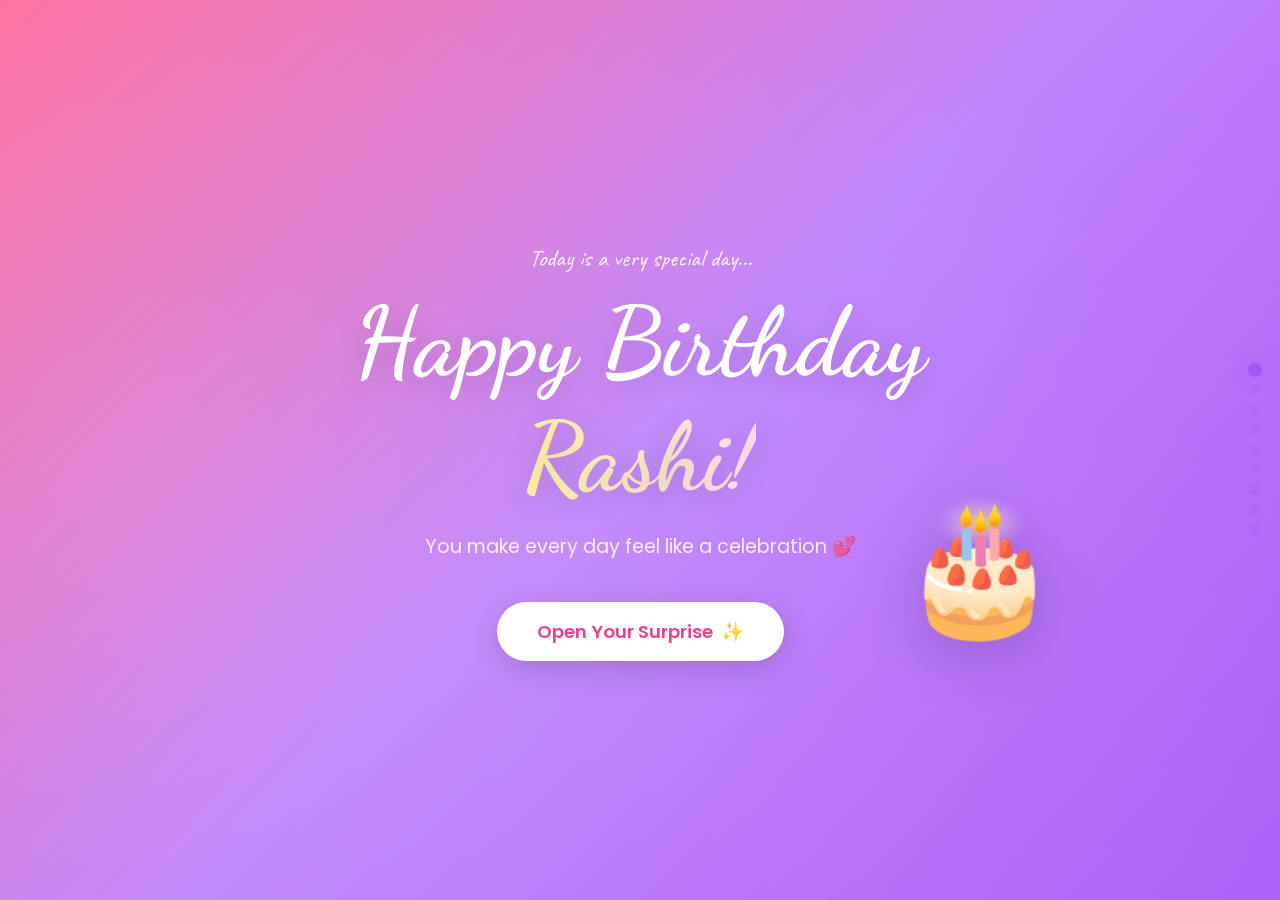
==== index.html @ bdb16c28 "Add files via upload added" ====
<!DOCTYPE html>
<html lang="en">
<head>
  <meta charset="UTF-8" />
  <meta name="viewport" content="width=device-width, initial-scale=1.0, viewport-fit=cover, user-scalable=no" />
  <title>Happy Birthday, Rashi! 🎂</title>
  <link rel="preconnect" href="https://fonts.googleapis.com" />
  <link rel="preconnect" href="https://fonts.gstatic.com" crossorigin />
  <link href="https://fonts.googleapis.com/css2?family=Dancing+Script:wght@400;700&family=Poppins:wght@300;400;600;700&family=Caveat:wght@400;700&display=swap" rel="stylesheet" />
  <link rel="stylesheet" href="style.css" />
</head>
<body>

  <!-- Floating Hearts Background -->
  <div class="hearts-bg" id="heartsBg"></div>

  <!-- Confetti Canvas -->
  <canvas id="confettiCanvas"></canvas>

  <!-- Page Indicator Dots -->
  <div class="page-dots" id="pageDots"></div>

  <!-- ====== PAGE 1: HERO ====== -->
  <section class="page active" id="page-hero" data-bg="gradient-main">
    <div class="page-inner">
      <div class="hero-content">
        <p class="hero-pre">Today is a very special day...</p>
        <h1 class="hero-title">
          Happy Birthday<br />
          <span class="hero-name">Rashi!</span>
        </h1>
        <p class="hero-sub">You make every day feel like a celebration 💕</p>
        <button class="cta-btn" id="startBtn">
          Open Your Surprise
          <span class="btn-sparkle">✨</span>
        </button>
      </div>
      <div class="hero-cake">🎂</div>
    </div>
  </section>

  <!-- ====== PAGE 2: LOVE COUNTER ====== -->
  <section class="page" id="page-counter" data-bg="counter">
    <div class="page-inner">
      <h2 class="section-title">How Much I Love You</h2>
      <div class="counter-grid">
        <div class="counter-card">
          <span class="counter-number" data-target="999999999">0</span>
          <span class="counter-label">Times I've Thought About You</span>
        </div>
        <div class="counter-card">
          <span class="counter-number" data-target="1000000">0</span>
          <span class="counter-label">Reasons Why I Love You</span>
        </div>
        <div class="counter-card">
          <span class="counter-number infinite-counter">∞</span>
          <span class="counter-label">How Long I'll Love You</span>
        </div>
      </div>
      <p class="counter-footnote">* These numbers are actually too small, but JavaScript can't count that high 🤷‍♂️</p>
      <button class="next-btn" data-next="page-quiz1">Next 💕</button>
    </div>
  </section>

  <!-- ====== PAGE 3: QUIZ 1 ====== -->
  <section class="page" id="page-quiz1" data-bg="quiz">
    <div class="page-inner">
      <h2 class="section-title">Quick Birthday Quiz 🤔</h2>
      <div class="quiz-card">
        <p class="quiz-question">Who is the most beautiful person in the world?</p>
        <div class="quiz-options">
          <button class="quiz-option" data-correct="true">You, obviously! 💖</button>
          <button class="quiz-option" data-correct="true">Still you! 😍</button>
          <button class="quiz-option" data-correct="true">Always has been you! 🌟</button>
          <button class="quiz-option wrong-option">Someone else</button>
        </div>
        <div class="quiz-result" id="quizResult"></div>
      </div>
    </div>
  </section>

  <!-- ====== PAGE 4: DO YOU LOVE ME ====== -->
  <section class="page" id="page-lovequiz" data-bg="lovequiz">
    <div class="page-inner lovequiz-fullscreen">
      <h2 class="lovequiz-title">Do you love me? 🥺</h2>
      <div class="love-quiz-container">
        <div class="love-quiz-buttons">
          <button class="love-btn love-yes" id="loveYesBtn">Yes 💖</button>
          <button class="love-btn love-no" id="loveNoBtn">No 💔</button>
        </div>
        <div class="love-quiz-message" id="loveMessage"></div>
      </div>
    </div>
  </section>

  <!-- ====== PAGE 5: BF QUALITY QUIZ ====== -->
  <section class="page" id="page-bfquiz" data-bg="quiz">
    <div class="page-inner">
      <h2 class="section-title">Last One, I Promise! 😏</h2>
      <div class="quiz-card">
        <p class="quiz-question">What's your boyfriend's best quality?</p>
        <div class="quiz-options">
          <button class="quiz-option bf-option" data-answer="taste">His incredible taste in girlfriends 😏</button>
          <button class="quiz-option bf-option" data-answer="humor">His amazing sense of humor 🤡</button>
          <button class="quiz-option bf-option" data-answer="love">How much he loves you 🥰</button>
          <button class="quiz-option bf-option" data-answer="all">All of the above 💯</button>
        </div>
        <div class="quiz-result" id="quizResult2"></div>
      </div>
    </div>
  </section>

  <!-- ====== PAGE 6: REASONS I LOVE YOU ====== -->
  <section class="page" id="page-reasons" data-bg="reasons">
    <div class="page-inner">
      <h2 class="section-title">Some Reasons I Love You, Rashi</h2>
      <p class="section-subtitle">(I ran out of storage listing all of them)</p>
      <div class="reasons-grid">
        <div class="reason-card">
          <span class="reason-emoji">😊</span>
          <p>Your smile literally makes my brain stop working</p>
        </div>
        <div class="reason-card">
          <span class="reason-emoji">😂</span>
          <p>You laugh at my terrible jokes (true love right there)</p>
        </div>
        <div class="reason-card">
          <span class="reason-emoji">🧠</span>
          <p>You're so smart it's honestly intimidating sometimes</p>
        </div>
        <div class="reason-card">
          <span class="reason-emoji">💖</span>
          <p>You're the most beautiful and cutest person I know</p>
        </div>
        <div class="reason-card">
          <span class="reason-emoji">⏰</span>
          <p>You're always punctual — you respect time and that's so attractive</p>
        </div>
        <div class="reason-card">
          <span class="reason-emoji">📱</span>
          <p>Your "good morning" texts are the best alarm clock ever</p>
        </div>
        <div class="reason-card">
          <span class="reason-emoji">🌙</span>
          <p>Late night chats/calls with you are better than any sleep</p>
        </div>
        <div class="reason-card">
          <span class="reason-emoji">🎤</span>
          <p>Your voice when you sing and recite shayari — pure magic</p>
        </div>
        <div class="reason-card">
          <span class="reason-emoji">💬</span>
          <p>You turn a simple chat into the highlight of my day</p>
        </div>
      </div>
      <button class="next-btn" data-next="page-letter">Next 💌</button>
    </div>
  </section>

  <!-- ====== PAGE 7: LOVE LETTER ====== -->
  <section class="page" id="page-letter" data-bg="letter">
    <div class="page-inner">
      <div class="letter-envelope" id="envelope">
        <div class="envelope-flap"></div>
        <div class="envelope-body">
          <p class="envelope-text">Click to open 💌</p>
        </div>
      </div>
      <div class="letter-content" id="letterContent">
        <div class="letter-paper">
          <p class="letter-date">June 19, 2026</p>
          <p class="letter-greeting">Dear Rashi,</p>
          <p>Happy Birthday to the most amazing future dentist in the world! 🎨 You turned my world from black and white into full HD, 4K, surround-sound color.</p>
          <p>Before you, my idea of a perfect night was scrolling through memes alone. Now it's scrolling through memes and sending you the best ones at 2 AM. Honestly? Wouldn't trade it for anything. 🥺</p>
          <p>Every notification from you feels like finding an extra fry at the bottom of the bag – unexpected, wonderful, and makes me ridiculously happy. 🍟</p>
          <p>I know BDS keeps you super busy, but you still make time for us and that means everything. You're going to be the most caring dentist ever — your patients are so lucky (but not as lucky as me).</p>
          <p>You deserve the world, and while I can't give you that through a screen (yet), I can promise you all my love, all my bad jokes, and the longest voice notes you've ever heard.</p>
          <p>Distance means nothing when someone means everything. And you, Rashi? You mean everything. Can't wait for the day I finally get to see you in person. 💕</p>
          <p class="letter-closing">Forever yours (no refunds),</p>
          <p class="letter-signature">Your Favorite Human ❤️</p>
        </div>
        <button class="next-btn letter-next-btn" data-next="page-wishes">Next 🌟</button>
      </div>
    </div>
  </section>

  <!-- ====== PAGE 8: WISHES ====== -->
  <section class="page" id="page-wishes" data-bg="wishes">
    <div class="page-inner">
      <h2 class="section-title">Birthday Wishes For You, Rashi</h2>
      <div class="wishes-carousel">
        <div class="wish-card active">
          <span class="wish-icon">🌟</span>
          <p>May your year be as bright and beautiful as your smile</p>
        </div>
        <div class="wish-card">
          <span class="wish-icon">🎉</span>
          <p>May every day bring you closer to your wildest dreams</p>
        </div>
        <div class="wish-card">
          <span class="wish-icon">🧁</span>
          <p>May you eat as much cake as you want with zero guilt</p>
        </div>
        <div class="wish-card">
          <span class="wish-icon">🦷</span>
          <p>May you ace every BDS exam and become the best dentist ever</p>
        </div>
        <div class="wish-card">
          <span class="wish-icon">💫</span>
          <p>May the wifi always be strong and our calls never drop</p>
        </div>
        <div class="wish-card">
          <span class="wish-icon">🌈</span>
          <p>May we build a lifetime of beautiful memories together</p>
        </div>
      </div>
      <div class="wish-dots" id="wishDots"></div>
      <button class="next-btn" data-next="page-cake">Make a Wish! 🎂</button>
    </div>
  </section>

  <!-- ====== PAGE 9: CAKE ====== -->
  <section class="page" id="page-cake" data-bg="gradient-main">
    <div class="page-inner">
      <h2 class="final-title">Time to Make a Wish! 🕯️</h2>
      <div class="cake-container" id="cakeContainer">
        <div class="cake-wrapper">
          <div class="knife" id="knife">🔪</div>
          <div class="cake-cut-line" id="cakeCutLine"></div>
          <div class="cake-slice" id="cakeSlice">
            <div class="slice-top"></div>
            <div class="slice-middle"></div>
            <div class="slice-bottom"></div>
          </div>
          <div class="cake">
            <div class="candles">
              <div class="candle"><div class="flame" id="flame1"></div></div>
              <div class="candle"><div class="flame" id="flame2"></div></div>
              <div class="candle"><div class="flame" id="flame3"></div></div>
            </div>
            <div class="cake-top"></div>
            <div class="cake-middle"></div>
            <div class="cake-bottom"></div>
          </div>
        </div>
        <p class="blow-text" id="blowText">Click the candles to blow them out! 🌬️</p>
        <div class="after-blow" id="afterBlow">
          <h3>Happy Birthday, Rashi! 🎉🥳💕</h3>
          <p>May all your wishes come true!</p>
          <p class="small-joke">(But your biggest wish already came true... you have me 😏)</p>
          <button class="cta-btn restart-btn" id="restartBtn">Celebrate Again! 🎊</button>
        </div>
      </div>
      <footer class="footer">
        <p>Made with 💖, bad jokes, and way too much coffee</p>
        <p class="footer-small">© Forever & Always</p>
      </footer>
    </div>
  </section>

  <script src="script.js"></script>
</body>
</html>
---- style.css ----
/* ====== RESET & BASE ====== */
*, *::before, *::after {
  margin: 0;
  padding: 0;
  box-sizing: border-box;
}

:root {
  --pink: #ff6b9d;
  --pink-light: #ff9ec6;
  --pink-dark: #e84393;
  --purple: #a855f7;
  --purple-dark: #7c3aed;
  --gold: #f9a825;
  --cream: #fff5f7;
  --white: #ffffff;
  --dark: #2d1b36;
  --text: #4a3050;
  --gradient-main: linear-gradient(135deg, #ff6b9d 0%, #c084fc 50%, #a855f7 100%);
  --gradient-warm: linear-gradient(135deg, #f093fb 0%, #f5576c 100%);
  --shadow-soft: 0 4px 20px rgba(168, 85, 247, 0.15);
  --shadow-glow: 0 0 40px rgba(255, 107, 157, 0.3);
}

html, body {
  height: 100%;
  overflow: hidden;
  font-size: 16px;
}

body {
  font-family: 'Poppins', sans-serif;
  background: var(--cream);
  color: var(--text);
  line-height: 1.6;
}

/* ====== CONFETTI CANVAS ====== */
#confettiCanvas {
  position: fixed;
  top: 0;
  left: 0;
  width: 100%;
  height: 100%;
  pointer-events: none;
  z-index: 9999;
}

/* ====== FLOATING HEARTS BG ====== */
.hearts-bg {
  position: fixed;
  top: 0;
  left: 0;
  width: 100%;
  height: 100%;
  pointer-events: none;
  z-index: 0;
  overflow: hidden;
}

.floating-heart {
  position: absolute;
  bottom: -50px;
  font-size: 1.5rem;
  opacity: 0.15;
  animation: floatUp linear infinite;
}

@keyframes floatUp {
  0% { transform: translateY(0) rotate(0deg) scale(1); opacity: 0.15; }
  50% { opacity: 0.25; }
  100% { transform: translateY(-110vh) rotate(360deg) scale(0.5); opacity: 0; }
}

/* ====== PAGE SYSTEM ====== */
.page {
  position: fixed;
  top: 0;
  left: 0;
  width: 100%;
  height: 100%;
  display: flex;
  align-items: center;
  justify-content: center;
  opacity: 0;
  visibility: hidden;
  transform: scale(0.95) translateY(30px);
  transition: opacity 0.6s ease, transform 0.6s ease, visibility 0.6s ease;
  z-index: 1;
  overflow-y: auto;
  overflow-x: hidden;
  -webkit-overflow-scrolling: touch;
}

.page.active {
  opacity: 1;
  visibility: visible;
  transform: scale(1) translateY(0);
  z-index: 5;
}

.page.exit-out {
  opacity: 0;
  visibility: hidden;
  transform: scale(1.05) translateY(-30px);
}

.page-inner {
  width: 100%;
  max-width: 1000px;
  padding: 2rem;
  text-align: center;
  position: relative;
  z-index: 2;
  margin: auto;
}

/* Page backgrounds */
.page[data-bg="gradient-main"] { background: var(--gradient-main); }
.page[data-bg="counter"] { background: linear-gradient(180deg, var(--cream) 0%, #f3e8ff 100%); }
.page[data-bg="quiz"] { background: linear-gradient(180deg, #f3e8ff 0%, #fce4ec 100%); }
.page[data-bg="reasons"] { background: linear-gradient(180deg, #fce4ec 0%, #e8f5e9 50%, #fff5f7 100%); }
.page[data-bg="letter"] { background: linear-gradient(180deg, #fff5f7 0%, #fce4ec 100%); }
.page[data-bg="wishes"] { background: linear-gradient(180deg, #fce4ec 0%, #ede7f6 100%); }

.page[data-bg="gradient-main"]::before {
  content: '';
  position: absolute;
  top: -50%;
  left: -50%;
  width: 200%;
  height: 200%;
  background: radial-gradient(circle at 30% 50%, rgba(255,255,255,0.1) 0%, transparent 50%),
              radial-gradient(circle at 70% 80%, rgba(255,255,255,0.08) 0%, transparent 40%);
  animation: heroShimmer 15s ease-in-out infinite alternate;
}

@keyframes heroShimmer {
  0% { transform: translate(0, 0) rotate(0deg); }
  100% { transform: translate(-5%, -5%) rotate(3deg); }
}

/* ====== PAGE INDICATOR DOTS ====== */
.page-dots {
  position: fixed;
  right: 20px;
  top: 50%;
  transform: translateY(-50%);
  display: flex;
  flex-direction: column;
  gap: 10px;
  z-index: 100;
}

.page-dot {
  width: 10px;
  height: 10px;
  border-radius: 50%;
  background: rgba(168, 85, 247, 0.25);
  border: none;
  cursor: pointer;
  transition: all 0.3s ease;
  padding: 0;
}

.page-dot.active {
  background: var(--purple);
  transform: scale(1.4);
  box-shadow: 0 0 10px rgba(168, 85, 247, 0.5);
}

/* ====== HERO ====== */
.hero-content {
  text-align: center;
  z-index: 2;
  padding: 2rem;
}

.page.active .hero-content > * {
  animation: fadeInUp 0.8s ease-out both;
}

.page.active .hero-pre { animation-delay: 0.2s; }
.page.active .hero-title { animation-delay: 0.4s; }
.page.active .hero-sub { animation-delay: 0.6s; }
.page.active .cta-btn { animation-delay: 0.8s; }

.hero-pre {
  font-family: 'Caveat', cursive;
  font-size: 1.5rem;
  color: rgba(255,255,255,0.9);
  margin-bottom: 0.5rem;
}

.hero-title {
  font-family: 'Dancing Script', cursive;
  font-size: clamp(3rem, 8vw, 6rem);
  color: var(--white);
  text-shadow: 0 4px 30px rgba(0,0,0,0.15);
  line-height: 1.2;
  margin-bottom: 1rem;
}

.hero-name {
  display: inline-block;
  background: linear-gradient(90deg, #fff5a0, #ffe0f0, #fff5a0);
  background-size: 200% auto;
  -webkit-background-clip: text;
  background-clip: text;
  -webkit-text-fill-color: transparent;
  animation: shimmer 3s linear infinite;
}

@keyframes shimmer {
  0% { background-position: 0% center; }
  100% { background-position: 200% center; }
}

.hero-sub {
  font-size: 1.2rem;
  color: rgba(255,255,255,0.85);
  margin-bottom: 2.5rem;
}

.hero-cake {
  position: absolute;
  font-size: 8rem;
  bottom: 10%;
  right: 8%;
  animation: cakeBounce 3s ease-in-out infinite;
  filter: drop-shadow(0 10px 30px rgba(0,0,0,0.2));
  z-index: 1;
}

@keyframes cakeBounce {
  0%, 100% { transform: translateY(0) rotate(-5deg); }
  50% { transform: translateY(-20px) rotate(5deg); }
}

/* ====== BUTTONS ====== */
.cta-btn {
  display: inline-flex;
  align-items: center;
  gap: 0.5rem;
  padding: 1rem 2.5rem;
  font-family: 'Poppins', sans-serif;
  font-size: 1.15rem;
  font-weight: 600;
  color: var(--pink-dark);
  background: var(--white);
  border: none;
  border-radius: 50px;
  cursor: pointer;
  box-shadow: 0 8px 30px rgba(0,0,0,0.15);
  transition: all 0.3s ease;
  position: relative;
  overflow: hidden;
}

.cta-btn::before {
  content: '';
  position: absolute;
  top: 0;
  left: -100%;
  width: 100%;
  height: 100%;
  background: linear-gradient(90deg, transparent, rgba(255,107,157,0.1), transparent);
  transition: left 0.5s;
}

.cta-btn:hover::before { left: 100%; }
.cta-btn:hover { transform: translateY(-3px) scale(1.05); box-shadow: 0 12px 40px rgba(0,0,0,0.2); }
.cta-btn:active { transform: translateY(0) scale(0.98); }

.btn-sparkle {
  display: inline-block;
  animation: sparkle 1.5s ease-in-out infinite;
}

@keyframes sparkle {
  0%, 100% { transform: scale(1) rotate(0deg); opacity: 1; }
  50% { transform: scale(1.3) rotate(15deg); opacity: 0.8; }
}

.next-btn {
  display: inline-flex;
  align-items: center;
  gap: 0.5rem;
  margin-top: 2.5rem;
  padding: 0.9rem 2.2rem;
  font-family: 'Poppins', sans-serif;
  font-size: 1.05rem;
  font-weight: 600;
  color: var(--white);
  background: var(--gradient-main);
  border: none;
  border-radius: 50px;
  cursor: pointer;
  box-shadow: 0 6px 25px rgba(168, 85, 247, 0.3);
  transition: all 0.3s ease;
  animation: pulse 2s ease-in-out infinite;
}

.next-btn:hover {
  transform: translateY(-3px) scale(1.05);
  box-shadow: 0 10px 35px rgba(168, 85, 247, 0.4);
}

@keyframes pulse {
  0%, 100% { box-shadow: 0 6px 25px rgba(168, 85, 247, 0.3); }
  50% { box-shadow: 0 6px 25px rgba(255, 107, 157, 0.5); }
}

/* ====== SECTION TITLES ====== */
.section-title {
  font-family: 'Dancing Script', cursive;
  font-size: clamp(2rem, 5vw, 3.5rem);
  text-align: center;
  background: var(--gradient-main);
  -webkit-background-clip: text;
  background-clip: text;
  -webkit-text-fill-color: transparent;
  margin-bottom: 1rem;
}

.section-subtitle {
  text-align: center;
  color: var(--pink);
  font-family: 'Caveat', cursive;
  font-size: 1.3rem;
  margin-bottom: 2rem;
}

/* ====== PAGE ENTER ANIMATIONS ====== */
.page.active .section-title,
.page.active .section-subtitle,
.page.active .counter-grid,
.page.active .counter-footnote,
.page.active .quiz-card,
.page.active .reasons-grid,
.page.active .letter-envelope,
.page.active .wishes-carousel,
.page.active .wish-dots,
.page.active .next-btn,
.page.active .final-title,
.page.active .cake-container {
  animation: fadeInUp 0.7s ease-out both;
}

.page.active .section-title { animation-delay: 0.1s; }
.page.active .section-subtitle { animation-delay: 0.2s; }
.page.active .counter-grid { animation-delay: 0.3s; }
.page.active .counter-footnote { animation-delay: 0.5s; }
.page.active .quiz-card { animation-delay: 0.3s; }
.page.active .reasons-grid { animation-delay: 0.3s; }
.page.active .letter-envelope { animation-delay: 0.3s; }
.page.active .wishes-carousel { animation-delay: 0.3s; }
.page.active .wish-dots { animation-delay: 0.5s; }
.page.active .next-btn { animation-delay: 0.6s; }
.page.active .final-title { animation-delay: 0.1s; }
.page.active .cake-container { animation-delay: 0.3s; }

/* ====== COUNTER SECTION ====== */
.counter-grid {
  display: grid;
  grid-template-columns: repeat(auto-fit, minmax(220px, 1fr));
  gap: 1.5rem;
  max-width: 800px;
  margin: 1.5rem auto;
}

.counter-card {
  background: var(--white);
  border-radius: 24px;
  padding: 2rem 1.5rem;
  text-align: center;
  box-shadow: var(--shadow-soft);
  transition: transform 0.3s ease, box-shadow 0.3s ease;
}

.counter-card:hover {
  transform: translateY(-8px);
  box-shadow: var(--shadow-glow);
}

.counter-number {
  display: block;
  font-size: 2.5rem;
  font-weight: 700;
  background: var(--gradient-warm);
  -webkit-background-clip: text;
  background-clip: text;
  -webkit-text-fill-color: transparent;
  margin-bottom: 0.5rem;
}

.infinite-counter {
  font-size: 3.5rem;
  animation: infinitePulse 2s ease-in-out infinite;
}

@keyframes infinitePulse {
  0%, 100% { transform: scale(1); }
  50% { transform: scale(1.15); }
}

.counter-label {
  font-size: 0.95rem;
  color: var(--text);
  font-weight: 300;
}

.counter-footnote {
  text-align: center;
  font-family: 'Caveat', cursive;
  font-size: 1.2rem;
  color: var(--pink);
  margin-top: 1rem;
  opacity: 0.8;
}

/* ====== QUIZ ====== */
.quiz-card {
  max-width: 550px;
  margin: 1.5rem auto;
  background: var(--white);
  border-radius: 24px;
  padding: 2.5rem;
  box-shadow: var(--shadow-soft);
}

.quiz-question {
  font-size: 1.3rem;
  font-weight: 600;
  color: var(--dark);
  margin-bottom: 1.5rem;
  text-align: center;
}

.quiz-options {
  display: flex;
  flex-direction: column;
  gap: 0.8rem;
}

.quiz-option {
  padding: 1rem 1.5rem;
  font-family: 'Poppins', sans-serif;
  font-size: 1rem;
  color: var(--text);
  background: #fdf2f8;
  border: 2px solid transparent;
  border-radius: 16px;
  cursor: pointer;
  transition: all 0.3s ease;
  text-align: left;
}

.quiz-option:hover {
  border-color: var(--pink-light);
  background: #fce7f3;
  transform: translateX(8px);
}

.quiz-option.selected-correct {
  background: linear-gradient(135deg, #d4fc79 0%, #96e6a1 100%);
  border-color: #66bb6a;
  color: #2e7d32;
  font-weight: 600;
}

.quiz-option.selected-wrong {
  background: #fce4ec;
  border-color: var(--pink);
  animation: shake 0.5s ease;
}

@keyframes shake {
  0%, 100% { transform: translateX(0); }
  25% { transform: translateX(-10px); }
  75% { transform: translateX(10px); }
}

.quiz-result {
  text-align: center;
  margin-top: 1.5rem;
  font-family: 'Caveat', cursive;
  font-size: 1.4rem;
  color: var(--pink-dark);
  min-height: 2rem;
}

/* ====== DO YOU LOVE ME — FULL SCREEN ====== */
.page[data-bg="lovequiz"] {
  background: linear-gradient(135deg, #fce4ec 0%, #f3e5f5 40%, #e8eaf6 100%);
}

.lovequiz-fullscreen {
  display: flex;
  flex-direction: column;
  align-items: center;
  justify-content: center;
  height: 100%;
  max-width: 100% !important;
  padding: 2rem !important;
}

.lovequiz-title {
  font-family: 'Dancing Script', cursive;
  font-size: clamp(2.8rem, 7vw, 5rem);
  background: var(--gradient-main);
  -webkit-background-clip: text;
  background-clip: text;
  -webkit-text-fill-color: transparent;
  margin-bottom: 3rem;
  text-align: center;
  line-height: 1.3;
}

.page.active .lovequiz-title {
  animation: fadeInUp 0.7s ease-out 0.1s both;
}

.love-quiz-container {
  display: flex;
  flex-direction: column;
  align-items: center;
  width: 100%;
  min-height: 250px;
  position: static;
}

.page.active .love-quiz-container {
  animation: fadeInUp 0.7s ease-out 0.3s both;
}

.love-quiz-buttons {
  display: flex;
  gap: 6rem;
  position: relative;
  width: 100%;
  justify-content: center;
  min-height: 80px;
}

.love-btn {
  padding: 1.2rem 4rem;
  font-family: 'Poppins', sans-serif;
  font-size: 1.5rem;
  font-weight: 700;
  border: none;
  border-radius: 50px;
  cursor: pointer;
  transition: all 0.3s ease;
  box-shadow: 0 6px 25px rgba(0,0,0,0.12);
  position: relative;
  z-index: 2;
}

.love-yes {
  background: linear-gradient(135deg, #a8e063 0%, #56ab2f 100%);
  color: var(--white);
  text-shadow: 0 1px 3px rgba(0,0,0,0.15);
}

.love-yes:hover {
  transform: scale(1.12);
  box-shadow: 0 8px 35px rgba(86, 171, 47, 0.45);
}

.love-yes.growing { animation: yesGrow 0.5s ease forwards; }

@keyframes yesGrow {
  0% { transform: scale(1); }
  50% { transform: scale(1.25); }
  100% { transform: scale(1.05); }
}

.love-no {
  background: linear-gradient(135deg, #ff6b6b 0%, #ee5a24 100%);
  color: var(--white);
  text-shadow: 0 1px 3px rgba(0,0,0,0.15);
  transition: all 0.3s cubic-bezier(0.25, 0.46, 0.45, 0.94);
}

.love-no:hover { transform: scale(1.08); }

.love-no.runaway {
  position: fixed;
  z-index: 100;
  transition: all 0.25s cubic-bezier(0.34, 1.56, 0.64, 1);
}

.love-no.shrinking { animation: noShrink 0.4s ease forwards; }

@keyframes noShrink {
  0% { transform: scale(1); }
  50% { transform: scale(0.75); }
  100% { transform: scale(0.85); }
}

.love-quiz-message {
  margin-top: 2.5rem;
  font-family: 'Caveat', cursive;
  font-size: 1.8rem;
  color: var(--pink-dark);
  text-align: center;
  min-height: 3rem;
  transition: all 0.3s ease;
  max-width: 450px;
}

.love-quiz-message.success {
  font-size: 2.5rem;
  color: #2e7d32;
  animation: fadeInUp 0.6s ease-out;
}

/* ====== REASONS ====== */
.reasons-grid {
  display: grid;
  grid-template-columns: repeat(auto-fit, minmax(250px, 1fr));
  gap: 1.2rem;
  max-width: 900px;
  margin: 1.5rem auto;
}

.reason-card {
  background: var(--white);
  border-radius: 20px;
  padding: 1.5rem;
  text-align: center;
  box-shadow: var(--shadow-soft);
  transition: all 0.4s ease;
  cursor: default;
  opacity: 0;
  transform: translateY(20px);
}

.page.active .reason-card {
  animation: cardPopIn 0.5s ease-out both;
}

.page.active .reason-card:nth-child(1) { animation-delay: 0.3s; }
.page.active .reason-card:nth-child(2) { animation-delay: 0.4s; }
.page.active .reason-card:nth-child(3) { animation-delay: 0.5s; }
.page.active .reason-card:nth-child(4) { animation-delay: 0.6s; }
.page.active .reason-card:nth-child(5) { animation-delay: 0.7s; }
.page.active .reason-card:nth-child(6) { animation-delay: 0.8s; }
.page.active .reason-card:nth-child(7) { animation-delay: 0.9s; }
.page.active .reason-card:nth-child(8) { animation-delay: 1.0s; }
.page.active .reason-card:nth-child(9) { animation-delay: 1.1s; }

@keyframes cardPopIn {
  0% { opacity: 0; transform: translateY(20px) scale(0.9); }
  100% { opacity: 1; transform: translateY(0) scale(1); }
}

.reason-card:hover {
  transform: translateY(-5px) scale(1.03);
  box-shadow: var(--shadow-glow);
}

.reason-emoji {
  font-size: 2.5rem;
  display: block;
  margin-bottom: 0.5rem;
  transition: transform 0.3s ease;
}

.reason-card:hover .reason-emoji {
  transform: scale(1.3) rotate(10deg);
}

.reason-card p {
  font-size: 0.9rem;
  line-height: 1.4;
  color: var(--text);
}

/* ====== LETTER ====== */
.letter-envelope {
  position: relative;
  width: 300px;
  height: 200px;
  cursor: pointer;
  transition: all 0.6s ease;
  margin: 0 auto;
}

.letter-envelope:hover { transform: scale(1.05); }

.letter-envelope.opened {
  opacity: 0;
  transform: scale(0.5) translateY(-50px);
  pointer-events: none;
  display: none;
}

.envelope-body {
  width: 100%;
  height: 100%;
  background: linear-gradient(135deg, #f8bbd0 0%, #f48fb1 100%);
  border-radius: 8px;
  display: flex;
  align-items: center;
  justify-content: center;
  box-shadow: 0 8px 32px rgba(244, 143, 177, 0.4);
  position: relative;
  overflow: hidden;
}

.envelope-body::after {
  content: '';
  position: absolute;
  top: 0;
  left: 0;
  right: 0;
  height: 50%;
  background: linear-gradient(135deg, transparent 48%, #f48fb1 48%, #f48fb1 52%, transparent 52%);
}

.envelope-flap {
  position: absolute;
  top: 0;
  left: 0;
  width: 100%;
  height: 50%;
  background: linear-gradient(180deg, #ec407a 0%, #f48fb1 100%);
  clip-path: polygon(0 0, 50% 100%, 100% 0);
  z-index: 2;
  transition: transform 0.6s ease;
  transform-origin: top center;
}

.letter-envelope:hover .envelope-flap { transform: rotateX(30deg); }

.envelope-text {
  font-family: 'Caveat', cursive;
  font-size: 1.5rem;
  color: var(--white);
  z-index: 1;
  text-shadow: 0 2px 8px rgba(0,0,0,0.15);
}

.letter-content {
  display: none;
  max-width: 600px;
  width: 100%;
  margin: 0 auto;
  padding: 0 1rem;
  animation: letterReveal 0.8s ease-out;
}

.letter-content.visible { display: block; }

@keyframes letterReveal {
  0% { opacity: 0; transform: translateY(40px) scale(0.9); }
  100% { opacity: 1; transform: translateY(0) scale(1); }
}

.letter-paper {
  background: linear-gradient(180deg, #fffde7 0%, #fff8e1 100%);
  border-radius: 12px;
  padding: 2.5rem 2rem;
  box-shadow: 0 8px 40px rgba(0,0,0,0.1), inset 0 0 60px rgba(255,253,231,0.5);
  position: relative;
  font-family: 'Caveat', cursive;
  font-size: 1.15rem;
  line-height: 1.7;
  color: #5d4037;
  text-align: left;
  background-image: repeating-linear-gradient(transparent, transparent 31px, #e8d5b5 31px, #e8d5b5 32px);
}

.letter-paper::before {
  content: '';
  position: absolute;
  left: 50px;
  top: 0;
  bottom: 0;
  width: 2px;
  background: #ef9a9a;
  opacity: 0.5;
}

.letter-date { text-align: right; color: #8d6e63; margin-bottom: 1rem; }
.letter-greeting { font-size: 1.4rem; color: var(--pink-dark); margin-bottom: 0.8rem; }
.letter-paper p { margin-bottom: 0.8rem; }
.letter-closing { margin-top: 1.5rem; color: #8d6e63; }
.letter-signature {
  font-family: 'Dancing Script', cursive;
  font-size: 1.6rem;
  color: var(--pink-dark);
  margin-top: 0.3rem;
}

.letter-next-btn { margin-top: 1.5rem; }

/* ====== WISHES ====== */
.wishes-carousel {
  position: relative;
  max-width: 500px;
  height: 250px;
  margin: 2rem auto;
}

.wish-card {
  position: absolute;
  top: 0;
  left: 50%;
  transform: translateX(-50%) scale(0.9);
  width: 90%;
  max-width: 420px;
  background: var(--white);
  border-radius: 24px;
  padding: 2.5rem 2rem;
  box-shadow: var(--shadow-soft);
  opacity: 0;
  transition: all 0.6s ease;
  pointer-events: none;
}

.wish-card.active {
  opacity: 1;
  transform: translateX(-50%) scale(1);
  pointer-events: auto;
}

.wish-icon {
  font-size: 3rem;
  display: block;
  margin-bottom: 1rem;
}

.wish-card p {
  font-size: 1.1rem;
  line-height: 1.5;
  color: var(--text);
}

.wish-dots {
  display: flex;
  justify-content: center;
  gap: 0.5rem;
}

.wish-dot {
  width: 12px;
  height: 12px;
  border-radius: 50%;
  background: #e0bfe6;
  border: none;
  cursor: pointer;
  transition: all 0.3s ease;
}

.wish-dot.active {
  background: var(--purple);
  transform: scale(1.3);
}

/* ====== CAKE / FINAL ====== */
.final-title {
  font-family: 'Dancing Script', cursive;
  font-size: clamp(2rem, 5vw, 3.5rem);
  color: var(--white);
  margin-bottom: 2rem;
  text-shadow: 0 2px 20px rgba(0,0,0,0.15);
}

.cake-container { position: relative; }

.cake-wrapper {
  position: relative;
  display: inline-block;
}

.cake {
  display: flex;
  flex-direction: column;
  align-items: center;
  cursor: pointer;
  position: relative;
  z-index: 2;
}

/* ====== KNIFE ====== */
.knife {
  position: absolute;
  top: -80px;
  right: -10px;
  font-size: 3.5rem;
  z-index: 10;
  opacity: 0;
  transform: rotate(-45deg) translateY(-40px);
  pointer-events: none;
  filter: drop-shadow(0 4px 12px rgba(0,0,0,0.3));
}

.knife.enter {
  animation: knifeEnter 1s ease-in-out forwards;
}

.knife.cut {
  animation: knifeCut 0.8s ease-in-out forwards;
}

.knife.leave {
  animation: knifeLeave 0.6s ease-out forwards;
}

@keyframes knifeEnter {
  0% { opacity: 0; transform: rotate(-60deg) translateY(-80px); }
  40% { opacity: 1; }
  100% { opacity: 1; transform: rotate(-10deg) translateX(10px) translateY(-10px); }
}

@keyframes knifeCut {
  0% { transform: rotate(-10deg) translateX(10px) translateY(-10px); }
  40% { transform: rotate(0deg) translateX(0) translateY(90px); }
  100% { transform: rotate(0deg) translateX(0) translateY(160px); }
}

@keyframes knifeLeave {
  0% { opacity: 1; transform: rotate(0deg) translateY(160px); }
  100% { opacity: 0; transform: rotate(30deg) translateY(160px) translateX(60px); }
}

/* ====== CAKE GAP (visible cut in the cake) ====== */
.cake.cut-done .cake-top,
.cake.cut-done .cake-middle,
.cake.cut-done .cake-bottom {
  position: relative;
  overflow: hidden;
}

.cake.cut-done .cake-top::after,
.cake.cut-done .cake-middle::after,
.cake.cut-done .cake-bottom::after {
  content: '';
  position: absolute;
  top: 0;
  right: 0;
  width: 45px;
  height: 100%;
  background: linear-gradient(135deg, rgba(0,0,0,0.15) 0%, rgba(0,0,0,0.08) 100%);
  border-left: 2px solid rgba(255,255,255,0.25);
  animation: gapReveal 0.3s ease-out forwards;
}

@keyframes gapReveal {
  0% { opacity: 0; width: 0; }
  100% { opacity: 1; width: 45px; }
}

/* ====== CAKE SLICE ====== */
.cake-slice {
  position: absolute;
  top: 50px;
  right: -5px;
  z-index: 6;
  opacity: 0;
  pointer-events: none;
  display: flex;
  flex-direction: column;
  align-items: flex-start;
}

.cake-slice.slide-out {
  animation: sliceSlide 1s cubic-bezier(0.25, 0.46, 0.45, 0.94) forwards;
}

@keyframes sliceSlide {
  0% { opacity: 1; transform: translateX(0) translateY(0) rotate(0deg); }
  40% { opacity: 1; transform: translateX(30px) translateY(-5px) rotate(8deg); }
  100% { opacity: 1; transform: translateX(70px) translateY(15px) rotate(18deg); }
}

.slice-top {
  width: 40px;
  height: 20px;
  background: linear-gradient(180deg, #f8bbd0, #f48fb1);
  border-radius: 3px 3px 0 0;
  clip-path: polygon(0 0, 100% 0, 100% 100%, 40% 100%);
}

.slice-middle {
  width: 40px;
  height: 25px;
  background: linear-gradient(180deg, #ce93d8, #ba68c8);
  clip-path: polygon(40% 0, 100% 0, 100% 100%, 30% 100%);
}

.slice-bottom {
  width: 40px;
  height: 30px;
  background: linear-gradient(180deg, #f48fb1, #ec407a);
  border-radius: 0 0 4px 0;
  clip-path: polygon(30% 0, 100% 0, 100% 100%, 20% 100%);
  box-shadow: 3px 4px 10px rgba(0,0,0,0.15);
}

/* ====== CUT LINE ====== */
.cake-cut-line {
  position: absolute;
  top: 50px;
  right: 42px;
  width: 2px;
  height: 0;
  background: rgba(255,255,255,0.7);
  z-index: 8;
  border-radius: 2px;
  box-shadow: 0 0 6px rgba(255,255,255,0.3);
  pointer-events: none;
}

.cake-cut-line.cutting {
  animation: cutLineGrow 0.6s ease-in-out forwards;
}

@keyframes cutLineGrow {
  0% { height: 0; opacity: 1; }
  70% { height: 190px; opacity: 0.7; }
  100% { height: 210px; opacity: 0; }
}

.candles { display: flex; gap: 30px; margin-bottom: -5px; z-index: 2; }

.candle {
  width: 10px;
  height: 50px;
  background: linear-gradient(180deg, #fff9c4, #ffee58);
  border-radius: 3px 3px 0 0;
  position: relative;
}

.flame {
  position: absolute;
  top: -20px;
  left: 50%;
  transform: translateX(-50%);
  width: 14px;
  height: 20px;
  background: radial-gradient(ellipse at center, #fff8e1 0%, #ffab00 40%, #ff6f00 100%);
  border-radius: 50% 50% 50% 50% / 60% 60% 40% 40%;
  animation: flicker 0.3s ease-in-out infinite alternate;
  box-shadow: 0 0 15px 5px rgba(255,171,0,0.5), 0 0 30px 10px rgba(255,111,0,0.2);
  transition: all 0.5s ease;
}

.flame.blown { opacity: 0; transform: translateX(-50%) scale(0); }

@keyframes flicker {
  0% { transform: translateX(-50%) scale(1) rotate(-2deg); }
  100% { transform: translateX(-50%) scale(1.1) rotate(2deg); }
}

.cake-top {
  width: 180px;
  height: 60px;
  background: linear-gradient(180deg, #f8bbd0 0%, #f48fb1 100%);
  border-radius: 8px 8px 0 0;
  position: relative;
  overflow: hidden;
}

.cake-top::before {
  content: '🍓 🍰 🍓';
  position: absolute;
  top: 50%;
  left: 50%;
  transform: translate(-50%, -50%);
  font-size: 1.2rem;
  letter-spacing: 8px;
}

.cake-middle {
  width: 210px;
  height: 70px;
  background: linear-gradient(180deg, #ce93d8 0%, #ba68c8 100%);
  position: relative;
  overflow: hidden;
}

.cake-middle::after {
  content: '';
  position: absolute;
  top: 0;
  left: 0;
  right: 0;
  height: 15px;
  background: repeating-linear-gradient(90deg, transparent, transparent 20px, rgba(255,255,255,0.2) 20px, rgba(255,255,255,0.2) 22px);
}

.cake-bottom {
  width: 240px;
  height: 80px;
  background: linear-gradient(180deg, #f48fb1 0%, #ec407a 100%);
  border-radius: 0 0 12px 12px;
  position: relative;
  box-shadow: 0 8px 30px rgba(0,0,0,0.2);
}

.blow-text {
  color: var(--white);
  font-family: 'Caveat', cursive;
  font-size: 1.5rem;
  margin-top: 2rem;
  animation: pulse 2s ease-in-out infinite;
  text-shadow: 0 2px 10px rgba(0,0,0,0.2);
}

.after-blow {
  display: none;
  margin-top: 2rem;
  animation: fadeInUp 0.8s ease-out;
}

.after-blow.visible { display: block; }

.after-blow h3 {
  font-family: 'Dancing Script', cursive;
  font-size: 2.5rem;
  color: var(--white);
  margin-bottom: 1rem;
  text-shadow: 0 2px 15px rgba(0,0,0,0.2);
}

.after-blow p {
  color: rgba(255,255,255,0.9);
  font-size: 1.2rem;
  margin-bottom: 0.5rem;
}

.small-joke {
  font-family: 'Caveat', cursive;
  font-size: 1.1rem !important;
  opacity: 0.85;
}

.restart-btn { margin-top: 2rem; animation: none !important; }

/* ====== FOOTER ====== */
.footer {
  color: rgba(255,255,255,0.5);
  text-align: center;
  padding: 2rem 0 1rem;
  font-size: 0.85rem;
  margin-top: 2rem;
}

.footer-small { font-size: 0.75rem; margin-top: 0.3rem; opacity: 0.5; }

/* ====== ANIMATIONS ====== */
@keyframes fadeInUp {
  0% { opacity: 0; transform: translateY(30px); }
  100% { opacity: 1; transform: translateY(0); }
}

/* ====== RESPONSIVE ====== */
@media (max-width: 768px) {
  .page-inner { padding: 1.5rem 1rem; }

  /* Hero */
  .hero-content { padding: 1rem; }
  .hero-pre { font-size: 1.2rem; }
  .hero-sub { font-size: 1rem; margin-bottom: 1.5rem; }
  .hero-cake { font-size: 4rem; bottom: 5%; right: 5%; }
  .cta-btn { padding: 0.8rem 1.8rem; font-size: 1rem; }

  /* Counter */
  .counter-grid { grid-template-columns: 1fr; max-width: 280px; gap: 1rem; }
  .counter-card { padding: 1.2rem 1rem; }
  .counter-number { font-size: 1.8rem; }
  .infinite-counter { font-size: 2.5rem; }
  .counter-label { font-size: 0.85rem; }
  .counter-footnote { font-size: 1rem; }

  /* Quiz */
  .quiz-card { margin: 1rem 0; padding: 1.5rem 1.2rem; }
  .quiz-question { font-size: 1.1rem; margin-bottom: 1rem; }
  .quiz-option { padding: 0.8rem 1rem; font-size: 0.9rem; }
  .quiz-result { font-size: 1.2rem; }

  /* Love Quiz */
  .lovequiz-title { font-size: clamp(2rem, 6vw, 3rem); margin-bottom: 2rem; }
  .love-quiz-buttons { gap: 2.5rem; }
  .love-btn { padding: 1rem 2.5rem; font-size: 1.15rem; }
  .love-quiz-message { font-size: 1.3rem; margin-top: 1.5rem; }
  .love-quiz-message.success { font-size: 1.8rem; }

  /* Reasons */
  .reasons-grid { grid-template-columns: repeat(3, 1fr); gap: 0.7rem; }
  .reason-card { padding: 0.8rem 0.5rem; }
  .reason-emoji { font-size: 1.6rem; margin-bottom: 0.3rem; }
  .reason-card p { font-size: 0.7rem; line-height: 1.3; }
  .section-subtitle { font-size: 1rem; margin-bottom: 1rem; }

  /* Letter */
  .letter-envelope { width: 220px; height: 150px; }
  .letter-paper { padding: 1.5rem 1.2rem; font-size: 0.95rem; line-height: 1.6; }
  .letter-paper::before { left: 25px; }
  .letter-greeting { font-size: 1.2rem; }
  .letter-signature { font-size: 1.3rem; }
  .letter-next-btn { margin-top: 1rem; }

  /* Wishes */
  .wishes-carousel { height: 220px; }
  .wish-card { padding: 2rem 1.5rem; }
  .wish-icon { font-size: 2.5rem; margin-bottom: 0.8rem; }
  .wish-card p { font-size: 1rem; }

  /* Cake */
  .final-title { margin-bottom: 1.5rem; }
  .cake-top { width: 130px; height: 42px; }
  .cake-middle { width: 160px; height: 52px; }
  .cake-bottom { width: 190px; height: 62px; }
  .candles { gap: 18px; }
  .candle { height: 35px; width: 8px; }
  .blow-text, .cut-text { font-size: 1.2rem; margin-top: 1.5rem; }
  .after-blow h3 { font-size: 1.8rem; }
  .after-blow p { font-size: 1rem; }
  .restart-btn { padding: 0.7rem 1.5rem; font-size: 0.95rem; }
  .knife { font-size: 2.5rem; top: -55px; right: -5px; }
  .cake-cut-line { right: 32px; top: 38px; }
  .cake-slice { right: 0; top: 38px; }
  .slice-top, .slice-middle, .slice-bottom { width: 32px; }
  .slice-top { height: 16px; }
  .slice-middle { height: 20px; }
  .slice-bottom { height: 24px; }
  .cake.cut-done .cake-top::after,
  .cake.cut-done .cake-middle::after,
  .cake.cut-done .cake-bottom::after { width: 35px; }
  @keyframes gapReveal { 100% { width: 35px; } }

  /* Nav & Buttons */
  .next-btn { padding: 0.7rem 1.5rem; font-size: 0.95rem; margin-top: 1.5rem; }
  .page-dots { right: 8px; gap: 7px; }
  .page-dot { width: 8px; height: 8px; }
}

@media (max-width: 480px) {
  .page-inner { padding: 1.2rem 0.8rem; }

  /* Hero */
  .hero-content { padding: 0.5rem; }
  .hero-pre { font-size: 1rem; }
  .hero-sub { font-size: 0.9rem; margin-bottom: 1.2rem; }
  .hero-cake { font-size: 3rem; bottom: 3%; right: 3%; }
  .cta-btn { padding: 0.7rem 1.5rem; font-size: 0.9rem; }

  /* Counter */
  .counter-grid { max-width: 250px; gap: 0.8rem; }
  .counter-card { padding: 1rem 0.8rem; }
  .counter-number { font-size: 1.5rem; }
  .infinite-counter { font-size: 2rem; }
  .counter-label { font-size: 0.75rem; }
  .counter-footnote { font-size: 0.85rem; }

  /* Quiz */
  .quiz-card { padding: 1.2rem 1rem; }
  .quiz-question { font-size: 1rem; }
  .quiz-option { padding: 0.7rem 0.8rem; font-size: 0.85rem; }

  /* Love Quiz */
  .lovequiz-title { font-size: 1.8rem; margin-bottom: 1.5rem; }
  .love-quiz-buttons { gap: 1.5rem; }
  .love-btn { padding: 0.8rem 1.8rem; font-size: 1rem; }
  .love-quiz-message { font-size: 1.1rem; max-width: 90%; }
  .love-quiz-message.success { font-size: 1.5rem; }

  /* Reasons */
  .section-title { font-size: 1.6rem; margin-bottom: 0.5rem; }
  .section-subtitle { font-size: 0.9rem; margin-bottom: 0.8rem; }
  .reasons-grid { grid-template-columns: repeat(3, 1fr); gap: 0.5rem; }
  .reason-card { padding: 0.6rem 0.4rem; border-radius: 12px; }
  .reason-emoji { font-size: 1.3rem; margin-bottom: 0.2rem; }
  .reason-card p { font-size: 0.6rem; }

  /* Letter */
  .letter-envelope { width: 180px; height: 120px; }
  .envelope-text { font-size: 1.2rem; }
  .letter-paper { padding: 1.2rem 1rem; font-size: 0.85rem; line-height: 1.5; }
  .letter-paper::before { left: 18px; }
  .letter-paper p { margin-bottom: 0.5rem; }
  .letter-greeting { font-size: 1.1rem; }
  .letter-signature { font-size: 1.2rem; }

  /* Wishes */
  .wishes-carousel { height: 200px; }
  .wish-card { padding: 1.5rem 1rem; }
  .wish-icon { font-size: 2rem; }
  .wish-card p { font-size: 0.9rem; }

  /* Cake */
  .final-title { font-size: 1.5rem; margin-bottom: 1rem; }
  .cake-top { width: 110px; height: 36px; }
  .cake-top::before { font-size: 0.8rem; letter-spacing: 4px; }
  .cake-middle { width: 135px; height: 45px; }
  .cake-bottom { width: 160px; height: 55px; }
  .candles { gap: 14px; }
  .candle { height: 28px; width: 6px; }
  .flame { width: 10px; height: 14px; top: -14px; }
  .blow-text, .cut-text { font-size: 1rem; }
  .after-blow h3 { font-size: 1.4rem; }
  .after-blow p { font-size: 0.9rem; }
  .small-joke { font-size: 0.85rem !important; }
  .knife { font-size: 1.8rem; top: -40px; right: -5px; }
  .cake-cut-line { right: 25px; top: 28px; }
  .cake-slice { right: 0; top: 28px; }
  .slice-top, .slice-middle, .slice-bottom { width: 25px; }
  .slice-top { height: 12px; }
  .slice-middle { height: 15px; }
  .slice-bottom { height: 20px; }
  .cake.cut-done .cake-top::after,
  .cake.cut-done .cake-middle::after,
  .cake.cut-done .cake-bottom::after { width: 28px; }

  /* Nav */
  .next-btn { padding: 0.6rem 1.2rem; font-size: 0.85rem; margin-top: 1rem; }
  .page-dots { right: 5px; gap: 5px; }
  .page-dot { width: 6px; height: 6px; }
  .footer { padding: 1rem 0 0.5rem; font-size: 0.75rem; margin-top: 1rem; }
}
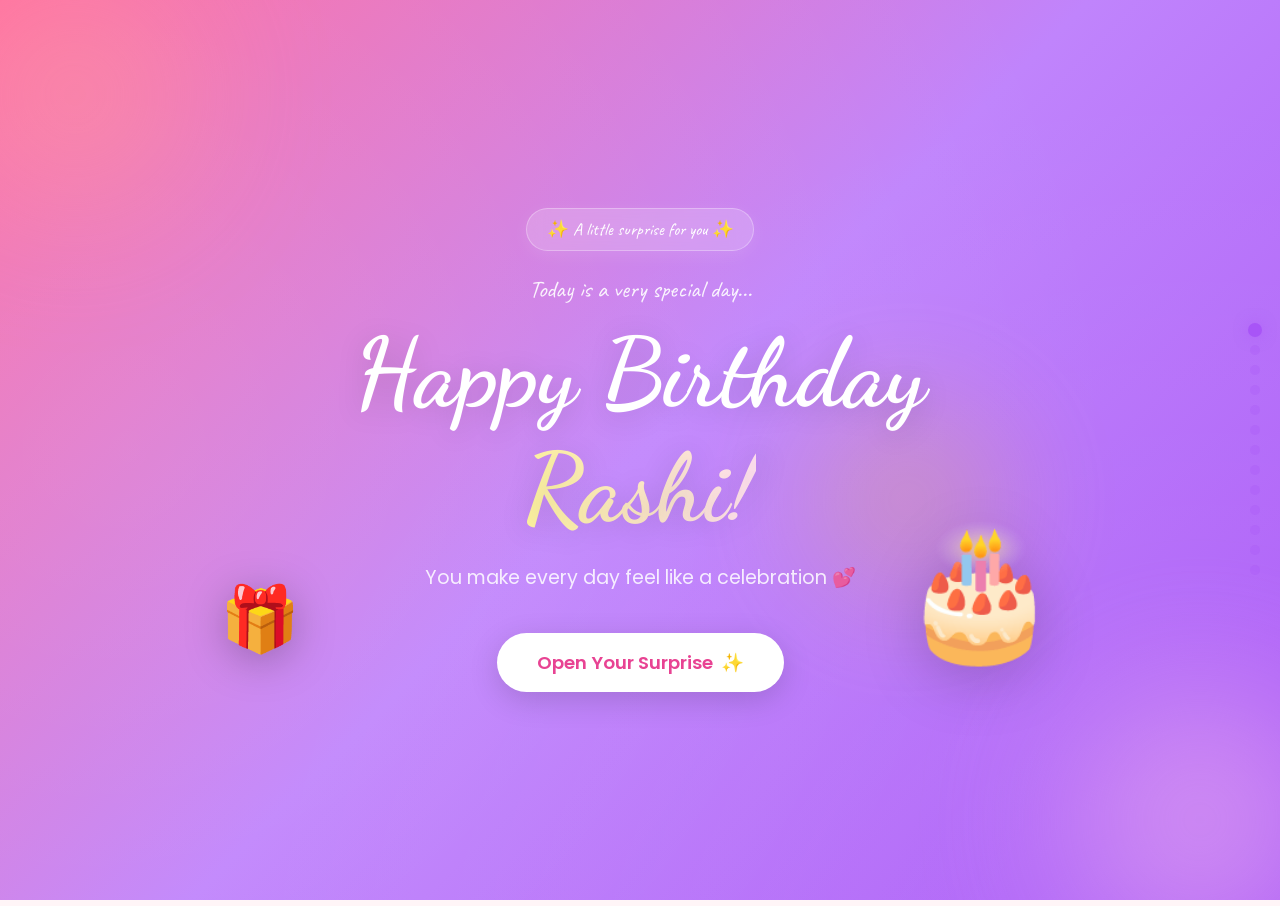
==== commit 9147034c: "Add files via upload add" ====
--- a/index.html
+++ b/index.html
@@ -22,8 +22,21 @@
 
   <!-- ====== PAGE 1: HERO ====== -->
   <section class="page active" id="page-hero" data-bg="gradient-main">
+    <div class="hero-orbs">
+      <div class="orb orb-1"></div>
+      <div class="orb orb-2"></div>
+      <div class="orb orb-3"></div>
+    </div>
+    <div class="hero-balloons">
+      <div class="balloon balloon-1"><span class="balloon-string"></span></div>
+      <div class="balloon balloon-2"><span class="balloon-string"></span></div>
+      <div class="balloon balloon-3"><span class="balloon-string"></span></div>
+      <div class="balloon balloon-4"><span class="balloon-string"></span></div>
+      <div class="balloon balloon-5"><span class="balloon-string"></span></div>
+    </div>
     <div class="page-inner">
       <div class="hero-content">
+        <div class="hero-ribbon">✨ A little surprise for you ✨</div>
         <p class="hero-pre">Today is a very special day...</p>
         <h1 class="hero-title">
           Happy Birthday<br />
@@ -36,6 +49,7 @@
         </button>
       </div>
       <div class="hero-cake">🎂</div>
+      <div class="hero-gift">🎁</div>
     </div>
   </section>
 
@@ -153,11 +167,131 @@
           <p>You turn a simple chat into the highlight of my day</p>
         </div>
       </div>
+      <button class="next-btn" data-next="page-mood">Next 🌙</button>
+    </div>
+  </section>
+
+  <!-- ====== PAGE 7: MOOD MESSAGES ====== -->
+  <section class="page" id="page-mood" data-bg="mood">
+    <div class="page-inner">
+      <h2 class="section-title">How Are You Feeling, Rashi? 🌙</h2>
+      <p class="section-subtitle">Tap a mood — I have something for you</p>
+      <div class="mood-grid">
+        <button class="mood-btn" data-mood="sad">
+          <span class="mood-emoji">😔</span>
+          <span class="mood-label">If you're sad</span>
+        </button>
+        <button class="mood-btn" data-mood="stressed">
+          <span class="mood-emoji">😣</span>
+          <span class="mood-label">If you're stressed</span>
+        </button>
+        <button class="mood-btn" data-mood="sleepless">
+          <span class="mood-emoji">😴</span>
+          <span class="mood-label">If you can't sleep</span>
+        </button>
+        <button class="mood-btn" data-mood="happy">
+          <span class="mood-emoji">😄</span>
+          <span class="mood-label">If you're happy</span>
+        </button>
+        <button class="mood-btn" data-mood="missme">
+          <span class="mood-emoji">🤗</span>
+          <span class="mood-label">If you miss me</span>
+        </button>
+        <button class="mood-btn" data-mood="angry">
+          <span class="mood-emoji">😡</span>
+          <span class="mood-label">If you're angry</span>
+        </button>
+        <button class="mood-btn" data-mood="overthinking">
+          <span class="mood-emoji">💭</span>
+          <span class="mood-label">If you're overthinking</span>
+        </button>
+        <button class="mood-btn" data-mood="reassurance">
+          <span class="mood-emoji">🥺</span>
+          <span class="mood-label">If you need reassurance</span>
+        </button>
+      </div>
+      <div class="mood-message-box" id="moodMessageBox">
+        <div class="mood-message-close" id="moodClose">✕</div>
+        <p class="mood-message-text" id="moodMessageText"></p>
+      </div>
+      <button class="next-btn" data-next="page-openwhen">Next 📦</button>
+    </div>
+  </section>
+
+  <!-- ====== PAGE 8: OPEN WHEN LETTERS ====== -->
+  <section class="page" id="page-openwhen" data-bg="openwhen">
+    <div class="page-inner">
+      <h2 class="section-title">Open When… 📦</h2>
+      <p class="section-subtitle">You don't have to open all of these at once.</p>
+      <div class="openwhen-scroll">
+        <div class="openwhen-grid">
+          <div class="ow-envelope" data-ow="overthinking">
+            <div class="ow-flap"><span class="ow-emoji">🧠</span></div>
+            <div class="ow-body"><span class="ow-title">Open when you're overthinking</span></div>
+            <div class="ow-letter"><p class="ow-message"></p></div>
+          </div>
+          <div class="ow-envelope" data-ow="cantsleep">
+            <div class="ow-flap"><span class="ow-emoji">😴</span></div>
+            <div class="ow-body"><span class="ow-title">Open when you can't sleep</span></div>
+            <div class="ow-letter"><p class="ow-message"></p></div>
+          </div>
+          <div class="ow-envelope" data-ow="stressed">
+            <div class="ow-flap"><span class="ow-emoji">😣</span></div>
+            <div class="ow-body"><span class="ow-title">Open when you're stressed</span></div>
+            <div class="ow-letter"><p class="ow-message"></p></div>
+          </div>
+          <div class="ow-envelope" data-ow="bored">
+            <div class="ow-flap"><span class="ow-emoji">😄</span></div>
+            <div class="ow-body"><span class="ow-title">Open when you're bored</span></div>
+            <div class="ow-letter"><p class="ow-message"></p></div>
+          </div>
+          <div class="ow-envelope" data-ow="missme">
+            <div class="ow-flap"><span class="ow-emoji">🥺</span></div>
+            <div class="ow-body"><span class="ow-title">Open when you miss me</span></div>
+            <div class="ow-letter"><p class="ow-message"></p></div>
+          </div>
+          <div class="ow-envelope" data-ow="motivation">
+            <div class="ow-flap"><span class="ow-emoji">💪</span></div>
+            <div class="ow-body"><span class="ow-title">Open when you need motivation</span></div>
+            <div class="ow-letter"><p class="ow-message"></p></div>
+          </div>
+          <div class="ow-envelope" data-ow="upset">
+            <div class="ow-flap"><span class="ow-emoji">😡</span></div>
+            <div class="ow-body"><span class="ow-title">Open when you're upset</span></div>
+            <div class="ow-letter"><p class="ow-message"></p></div>
+          </div>
+          <div class="ow-envelope" data-ow="badday">
+            <div class="ow-flap"><span class="ow-emoji">🌧️</span></div>
+            <div class="ow-body"><span class="ow-title">Open when you had a bad day</span></div>
+            <div class="ow-letter"><p class="ow-message"></p></div>
+          </div>
+          <div class="ow-envelope" data-ow="reassurance">
+            <div class="ow-flap"><span class="ow-emoji">🤍</span></div>
+            <div class="ow-body"><span class="ow-title">Open when you need reassurance</span></div>
+            <div class="ow-letter"><p class="ow-message"></p></div>
+          </div>
+          <div class="ow-envelope" data-ow="lost">
+            <div class="ow-flap"><span class="ow-emoji">🎯</span></div>
+            <div class="ow-body"><span class="ow-title">Open when you feel lost</span></div>
+            <div class="ow-letter"><p class="ow-message"></p></div>
+          </div>
+          <div class="ow-envelope" data-ow="latenight">
+            <div class="ow-flap"><span class="ow-emoji">🌙</span></div>
+            <div class="ow-body"><span class="ow-title">Open when it's late and quiet</span></div>
+            <div class="ow-letter"><p class="ow-message"></p></div>
+          </div>
+          <div class="ow-envelope" data-ow="morning">
+            <div class="ow-flap"><span class="ow-emoji">☀️</span></div>
+            <div class="ow-body"><span class="ow-title">Open when you wake up</span></div>
+            <div class="ow-letter"><p class="ow-message"></p></div>
+          </div>
+        </div>
+      </div>
       <button class="next-btn" data-next="page-letter">Next 💌</button>
     </div>
   </section>
 
-  <!-- ====== PAGE 7: LOVE LETTER ====== -->
+  <!-- ====== PAGE 9: LOVE LETTER ====== -->
   <section class="page" id="page-letter" data-bg="letter">
     <div class="page-inner">
       <div class="letter-envelope" id="envelope">
@@ -178,14 +312,194 @@
           <p>Distance means nothing when someone means everything. And you, Rashi? You mean everything. Can't wait for the day I finally get to see you in person. 💕</p>
           <p class="letter-closing">Forever yours (no refunds),</p>
           <p class="letter-signature">Your Favorite Human ❤️</p>
-        </div>
-        <button class="next-btn letter-next-btn" data-next="page-wishes">Next 🌟</button>
-      </div>
-    </div>
-  </section>
+          <p class="letter-signature letter-miamor">MiAmor 💕</p>
+        </div>
+        <button class="next-btn letter-next-btn" data-next="page-shayari">Next 🌹</button>
+      </div>
+    </div>
+  </section>
+
+  <!-- ====== PAGE 9.5: SHAYARI ====== -->
+  <section class="page" id="page-shayari" data-bg="shayari">
+    <div class="shayari-glow"></div>
+    <div class="shayari-glow shayari-glow-2"></div>
+    <div class="shooting-stars">
+      <div class="shooting-star"></div>
+      <div class="shooting-star"></div>
+      <div class="shooting-star"></div>
+    </div>
+    <div class="page-inner">
+      <div class="shayari-mic">🎤</div>
+      <p class="shayari-arz">"Ke arz kiya hai..."</p>
+      <div class="shayari-carousel">
+        <div class="shayari-paper shayari-active" data-shayari="1">
+          <div class="shayari-corner shayari-corner-tl">❀</div>
+          <div class="shayari-corner shayari-corner-tr">❀</div>
+          <div class="shayari-corner shayari-corner-bl">❀</div>
+          <div class="shayari-corner shayari-corner-br">❀</div>
+          <p class="shayari-line line-1">Ek hi nazar mein aap humare mehmaan ban gaye,</p>
+          <p class="shayari-line line-2">Do baatein kya karli saara jahan ban gaye,</p>
+          <p class="shayari-line line-3">Pass reh kar bhi log hamein apna bana naa paaye,</p>
+          <p class="shayari-line line-4">Door reh kar bhi aap humari jaan ban gaye...!!!</p>
+          <p class="shayari-attribution">— For you, Rashi 🌹</p>
+        </div>
+        <div class="shayari-paper" data-shayari="2">
+          <div class="shayari-corner shayari-corner-tl">❀</div>
+          <div class="shayari-corner shayari-corner-tr">❀</div>
+          <div class="shayari-corner shayari-corner-bl">❀</div>
+          <div class="shayari-corner shayari-corner-br">❀</div>
+          <p class="shayari-line line-1">Meri nazar ki talaash ho tum...</p>
+          <p class="shayari-line line-2">Maine jo chaha, wo pyaar ho tum.</p>
+          <p class="shayari-line line-3">Tu hai to duniya hai meri...</p>
+          <p class="shayari-line line-4">Kaise kahu ki sirf pyaar nahi, meri jaan ho tum.</p>
+          <p class="shayari-attribution">— Sirf tumhare liye, Rashi 💕</p>
+        </div>
+      </div>
+      <div class="shayari-controls">
+        <button class="shayari-arrow" id="shayariPrev" aria-label="Previous shayari">‹</button>
+        <div class="shayari-dots" id="shayariDots"></div>
+        <button class="shayari-arrow" id="shayariNext" aria-label="Next shayari">›</button>
+      </div>
+      <div class="shayari-petals">
+        <span class="petal">🌹</span>
+        <span class="petal">🌸</span>
+        <span class="petal">🌹</span>
+        <span class="petal">🌺</span>
+        <span class="petal">🌹</span>
+        <span class="petal">🌸</span>
+      </div>
+      <button class="next-btn" data-next="page-memories">Next 📸</button>
+    </div>
+  </section>
+
+  <!-- ====== PAGE 9.7: PHOTO MEMORIES ====== -->
+  <section class="page" id="page-memories" data-bg="memories">
+    <div class="page-inner">
+      <h2 class="section-title">My Favourite Captures of You 📸</h2>
+      <p class="section-subtitle">Every photo of you is my favourite</p>
+      <div class="polaroid-board">
+        <div class="polaroid" style="--rot: -5deg;">
+          <div class="polaroid-tape"></div>
+          <div class="polaroid-img"><img src="photos/rashi1.png" alt="Rashi" loading="lazy"></div>
+          <p class="polaroid-caption">My sunshine ☀️</p>
+        </div>
+        <div class="polaroid" style="--rot: 4deg;">
+          <div class="polaroid-tape"></div>
+          <div class="polaroid-img"><img src="photos/rashi2.jpg" alt="Rashi" loading="lazy"></div>
+          <p class="polaroid-caption">That smile 💕</p>
+        </div>
+        <div class="polaroid" style="--rot: -3deg;">
+          <div class="polaroid-tape"></div>
+          <div class="polaroid-img"><img src="photos/rashi3.jpg" alt="Rashi" loading="lazy"></div>
+          <p class="polaroid-caption">My favourite ✨</p>
+        </div>
+        <div class="polaroid" style="--rot: 6deg;">
+          <div class="polaroid-tape"></div>
+          <div class="polaroid-img"><img src="photos/rashi4.jpg" alt="Rashi" loading="lazy"></div>
+          <p class="polaroid-caption">Pretty as always 🌸</p>
+        </div>
+        <div class="polaroid" style="--rot: -6deg;">
+          <div class="polaroid-tape"></div>
+          <div class="polaroid-img"><img src="photos/rashi5.jpg" alt="Rashi" loading="lazy"></div>
+          <p class="polaroid-caption">Cutest 🥺</p>
+        </div>
+        <div class="polaroid" style="--rot: 3deg;">
+          <div class="polaroid-tape"></div>
+          <div class="polaroid-img"><img src="photos/rashi6.jpg" alt="Rashi" loading="lazy"></div>
+          <p class="polaroid-caption">My world 🌍</p>
+        </div>
+        <div class="polaroid" style="--rot: -4deg;">
+          <div class="polaroid-tape"></div>
+          <div class="polaroid-img"><img src="photos/rashi7.jpg" alt="Rashi" loading="lazy"></div>
+          <p class="polaroid-caption">Beautiful 🌷</p>
+        </div>
+        <div class="polaroid" style="--rot: 5deg;">
+          <div class="polaroid-tape"></div>
+          <div class="polaroid-img"><img src="photos/rashi8.jpg" alt="Rashi" loading="lazy"></div>
+          <p class="polaroid-caption">My love 💖</p>
+        </div>
+      </div>
+      <button class="next-btn" data-next="page-wishes">Next 🌟</button>
+    </div>
+  </section>
+
+  <!-- Lightbox for polaroid photos -->
+  <div class="lightbox" id="lightbox">
+    <button class="lightbox-close" id="lightboxClose" aria-label="Close">✕</button>
+    <div class="lightbox-content">
+      <img id="lightboxImg" src="" alt="">
+      <p class="lightbox-caption" id="lightboxCaption"></p>
+    </div>
+  </div>
 
   <!-- ====== PAGE 8: WISHES ====== -->
   <section class="page" id="page-wishes" data-bg="wishes">
+    <!-- Vine photo border — replace src with real photos from photos/ folder -->
+    <div class="vine-border">
+      <div class="vine-top">
+        <div class="vine-stem-h"></div>
+        <div class="vine-flower-h" style="left: 35%;"><span class="flower-bunch">🌷🌼🌷</span></div>
+        <div class="vine-flower-h" style="left: 55%;"><span class="flower-bunch">🌺🌸🌺</span></div>
+        <div class="vine-photo-h" style="left: 12%;">
+          <div class="vine-branch branch-down"></div>
+          <div class="leaf leaf-down"></div>
+          <div class="photo-frame"><img src="photos/rashi1.png" alt="Rashi"></div>
+        </div>
+        <div class="vine-photo-h" style="left: 88%;">
+          <div class="vine-branch branch-down"></div>
+          <div class="leaf leaf-down"></div>
+          <div class="photo-frame"><img src="photos/rashi2.jpg" alt="Rashi"></div>
+        </div>
+      </div>
+      <div class="vine-bottom">
+        <div class="vine-stem-h"></div>
+        <div class="vine-flower-h" style="left: 25%;"><span class="flower-bunch">🌼🌸🌼</span></div>
+        <div class="vine-flower-h" style="left: 50%;"><span class="flower-bunch">🌺🌷🌺</span></div>
+        <div class="vine-flower-h" style="left: 75%;"><span class="flower-bunch">🌸🌼🌸</span></div>
+        <div class="vine-photo-h" style="left: 12%;">
+          <div class="vine-branch branch-up"></div>
+          <div class="leaf leaf-up"></div>
+          <div class="photo-frame"><img src="photos/rashi3.jpg" alt="Rashi"></div>
+        </div>
+        <div class="vine-photo-h" style="left: 88%;">
+          <div class="vine-branch branch-up"></div>
+          <div class="leaf leaf-up"></div>
+          <div class="photo-frame"><img src="photos/rashi4.jpg" alt="Rashi"></div>
+        </div>
+      </div>
+      <div class="vine-left">
+        <div class="vine-stem"></div>
+        <div class="vine-photo" style="top: 15%;">
+          <div class="vine-branch branch-right"></div>
+          <div class="leaf leaf-right"></div>
+          <div class="photo-frame"><img src="photos/rashi5.jpg" alt="Rashi"></div>
+        </div>
+        <div class="vine-flower" style="top: 42%;"><span class="flower-bunch">🌺🌸</span></div>
+        <div class="vine-flower" style="top: 58%;"><span class="flower-bunch">🌼🌷🌼</span></div>
+        <div class="vine-flower" style="top: 92%;"><span class="flower-bunch">🌷🌼</span></div>
+        <div class="vine-photo" style="top: 73%;">
+          <div class="vine-branch branch-right"></div>
+          <div class="leaf leaf-right"></div>
+          <div class="photo-frame"><img src="photos/rashi6.jpg" alt="Rashi"></div>
+        </div>
+      </div>
+      <div class="vine-right">
+        <div class="vine-stem"></div>
+        <div class="vine-photo" style="top: 15%;">
+          <div class="vine-branch branch-left"></div>
+          <div class="leaf leaf-left"></div>
+          <div class="photo-frame"><img src="photos/rashi7.jpg" alt="Rashi"></div>
+        </div>
+        <div class="vine-flower" style="top: 45%;"><span class="flower-bunch">🌺🌼</span></div>
+        <div class="vine-flower" style="top: 62%;"><span class="flower-bunch">🌷🌺🌷</span></div>
+        <div class="vine-flower" style="top: 93%;"><span class="flower-bunch">🌺🌷</span></div>
+        <div class="vine-photo" style="top: 73%;">
+          <div class="vine-branch branch-left"></div>
+          <div class="leaf leaf-left"></div>
+          <div class="photo-frame"><img src="photos/rashi8.jpg" alt="Rashi"></div>
+        </div>
+      </div>
+    </div>
     <div class="page-inner">
       <h2 class="section-title">Birthday Wishes For You, Rashi</h2>
       <div class="wishes-carousel">
@@ -221,6 +535,7 @@
 
   <!-- ====== PAGE 9: CAKE ====== -->
   <section class="page" id="page-cake" data-bg="gradient-main">
+    <div class="cake-balloons" id="cakeBalloons"></div>
     <div class="page-inner">
       <h2 class="final-title">Time to Make a Wish! 🕯️</h2>
       <div class="cake-container" id="cakeContainer">
--- a/style.css
+++ b/style.css
@@ -115,11 +115,17 @@
   margin: auto;
 }
 
+#page-wishes .page-inner {
+  padding-top: 5rem;
+  padding-bottom: 5rem;
+}
+
 /* Page backgrounds */
 .page[data-bg="gradient-main"] { background: var(--gradient-main); }
 .page[data-bg="counter"] { background: linear-gradient(180deg, var(--cream) 0%, #f3e8ff 100%); }
 .page[data-bg="quiz"] { background: linear-gradient(180deg, #f3e8ff 0%, #fce4ec 100%); }
 .page[data-bg="reasons"] { background: linear-gradient(180deg, #fce4ec 0%, #e8f5e9 50%, #fff5f7 100%); }
+.page[data-bg="mood"] { background: linear-gradient(180deg, #e8f5e9 0%, #f3e5f5 50%, #fff5f7 100%); }
 .page[data-bg="letter"] { background: linear-gradient(180deg, #fff5f7 0%, #fce4ec 100%); }
 .page[data-bg="wishes"] { background: linear-gradient(180deg, #fce4ec 0%, #ede7f6 100%); }
 
@@ -169,11 +175,237 @@
   box-shadow: 0 0 10px rgba(168, 85, 247, 0.5);
 }
 
+/* ====== CAKE BALLOONS (release after candles blow) ====== */
+.cake-balloons {
+  position: absolute;
+  inset: 0;
+  pointer-events: none;
+  overflow: hidden;
+  z-index: 1;
+}
+
+.cake-balloons .cb {
+  position: absolute;
+  bottom: -100px;
+  width: 38px;
+  height: 48px;
+  border-radius: 50% 50% 45% 45%;
+  filter: drop-shadow(0 6px 14px rgba(0,0,0,0.15));
+  opacity: 0;
+}
+
+.cake-balloons.releasing .cb {
+  animation: cbRise 6s ease-out forwards;
+}
+
+.cake-balloons .cb::before {
+  content: '';
+  position: absolute;
+  bottom: -5px;
+  left: 50%;
+  transform: translateX(-50%);
+  width: 0;
+  height: 0;
+  border-left: 5px solid transparent;
+  border-right: 5px solid transparent;
+  border-top: 8px solid currentColor;
+  filter: brightness(0.85);
+}
+
+.cake-balloons .cb::after {
+  content: '';
+  position: absolute;
+  top: 18%;
+  left: 22%;
+  width: 9px;
+  height: 11px;
+  background: rgba(255,255,255,0.55);
+  border-radius: 50%;
+  filter: blur(1.5px);
+}
+
+@keyframes cbRise {
+  0% { bottom: -100px; opacity: 0; transform: translateX(0) rotate(0); }
+  10% { opacity: 1; }
+  100% { bottom: 110vh; opacity: 0; transform: translateX(var(--cbx, 0px)) rotate(var(--cbr, 0deg)); }
+}
+
 /* ====== HERO ====== */
 .hero-content {
   text-align: center;
   z-index: 2;
   padding: 2rem;
+  position: relative;
+}
+
+/* Hero ribbon */
+.hero-ribbon {
+  display: inline-block;
+  background: rgba(255, 255, 255, 0.18);
+  backdrop-filter: blur(10px);
+  border: 1px solid rgba(255, 255, 255, 0.3);
+  padding: 0.4rem 1.2rem;
+  border-radius: 50px;
+  color: #fff;
+  font-family: 'Caveat', cursive;
+  font-size: 1.1rem;
+  margin-bottom: 1.2rem;
+  box-shadow: 0 4px 18px rgba(255, 255, 255, 0.1);
+  animation: ribbonGlow 3s ease-in-out infinite;
+}
+
+@keyframes ribbonGlow {
+  0%, 100% { box-shadow: 0 4px 18px rgba(255, 255, 255, 0.15); }
+  50% { box-shadow: 0 4px 25px rgba(255, 215, 0, 0.4); }
+}
+
+/* Hero gradient orbs */
+.hero-orbs {
+  position: absolute;
+  inset: 0;
+  pointer-events: none;
+  overflow: hidden;
+  z-index: 1;
+}
+
+.orb {
+  position: absolute;
+  border-radius: 50%;
+  filter: blur(60px);
+  opacity: 0.55;
+  animation: orbFloat 12s ease-in-out infinite;
+}
+
+.orb-1 {
+  width: 350px;
+  height: 350px;
+  top: -80px;
+  left: -100px;
+  background: radial-gradient(circle, #ff9a9e 0%, transparent 70%);
+}
+
+.orb-2 {
+  width: 400px;
+  height: 400px;
+  bottom: -120px;
+  right: -120px;
+  background: radial-gradient(circle, #fbc2eb 0%, transparent 70%);
+  animation-delay: 4s;
+}
+
+.orb-3 {
+  width: 280px;
+  height: 280px;
+  top: 40%;
+  left: 60%;
+  background: radial-gradient(circle, #ffd700 0%, transparent 70%);
+  opacity: 0.3;
+  animation-delay: 8s;
+}
+
+@keyframes orbFloat {
+  0%, 100% { transform: translate(0, 0) scale(1); }
+  33% { transform: translate(30px, -25px) scale(1.1); }
+  66% { transform: translate(-20px, 15px) scale(0.95); }
+}
+
+/* Hero floating balloons */
+.hero-balloons {
+  position: absolute;
+  inset: 0;
+  pointer-events: none;
+  overflow: hidden;
+  z-index: 1;
+}
+
+.balloon {
+  position: absolute;
+  width: 50px;
+  height: 62px;
+  border-radius: 50% 50% 45% 45%;
+  bottom: -120px;
+  filter: drop-shadow(0 8px 16px rgba(0, 0, 0, 0.18));
+  animation: balloonRise 14s ease-in-out infinite;
+}
+
+.balloon::before {
+  content: '';
+  position: absolute;
+  bottom: -6px;
+  left: 50%;
+  transform: translateX(-50%);
+  width: 0;
+  height: 0;
+  border-left: 7px solid transparent;
+  border-right: 7px solid transparent;
+  border-top: 10px solid currentColor;
+  filter: brightness(0.85);
+}
+
+.balloon::after {
+  content: '';
+  position: absolute;
+  top: 18%;
+  left: 22%;
+  width: 12px;
+  height: 14px;
+  background: rgba(255, 255, 255, 0.55);
+  border-radius: 50%;
+  filter: blur(2px);
+}
+
+.balloon-string {
+  position: absolute;
+  top: 100%;
+  left: 50%;
+  width: 1px;
+  height: 80px;
+  background: linear-gradient(180deg, rgba(255,255,255,0.6), transparent);
+  transform: translateX(-50%);
+}
+
+.balloon-1 { left: 8%;  background: radial-gradient(circle at 30% 30%, #ff8a8a, #e91e63); color: #e91e63; animation-delay: 0s; }
+.balloon-2 { left: 25%; background: radial-gradient(circle at 30% 30%, #ffd180, #ff9800); color: #ff9800; animation-delay: 3s; animation-duration: 16s; }
+.balloon-3 { left: 65%; background: radial-gradient(circle at 30% 30%, #ce93d8, #9c27b0); color: #9c27b0; animation-delay: 6s; animation-duration: 13s; }
+.balloon-4 { left: 82%; background: radial-gradient(circle at 30% 30%, #80deea, #00acc1); color: #00acc1; animation-delay: 9s; animation-duration: 15s; }
+.balloon-5 { left: 45%; background: radial-gradient(circle at 30% 30%, #fff59d, #fbc02d); color: #fbc02d; animation-delay: 11s; animation-duration: 17s; }
+
+@keyframes balloonRise {
+  0% {
+    bottom: -120px;
+    transform: translateX(0) rotate(-2deg);
+    opacity: 0;
+  }
+  10% {
+    opacity: 0.85;
+  }
+  50% {
+    transform: translateX(20px) rotate(3deg);
+  }
+  90% {
+    opacity: 0.85;
+  }
+  100% {
+    bottom: 110vh;
+    transform: translateX(-15px) rotate(-3deg);
+    opacity: 0;
+  }
+}
+
+/* Hero gift box */
+.hero-gift {
+  position: absolute;
+  font-size: 4rem;
+  bottom: 14%;
+  left: 8%;
+  animation: giftWobble 4s ease-in-out infinite;
+  filter: drop-shadow(0 8px 20px rgba(0,0,0,0.25));
+  z-index: 1;
+}
+
+@keyframes giftWobble {
+  0%, 100% { transform: rotate(-8deg) translateY(0); }
+  50% { transform: rotate(8deg) translateY(-10px); }
 }
 
 .page.active .hero-content > * {
@@ -370,18 +602,61 @@
 }
 
 .counter-card {
-  background: var(--white);
+  background: rgba(255, 255, 255, 0.65);
+  backdrop-filter: blur(14px);
+  -webkit-backdrop-filter: blur(14px);
   border-radius: 24px;
-  padding: 2rem 1.5rem;
+  padding: 2rem 1.5rem 1.8rem;
   text-align: center;
-  box-shadow: var(--shadow-soft);
-  transition: transform 0.3s ease, box-shadow 0.3s ease;
+  box-shadow:
+    0 10px 30px rgba(168, 85, 247, 0.12),
+    inset 0 0 0 1px rgba(255, 255, 255, 0.5);
+  transition: transform 0.4s cubic-bezier(0.4, 0, 0.2, 1), box-shadow 0.4s ease;
+  position: relative;
+  overflow: hidden;
+}
+
+.counter-card::before {
+  content: '';
+  position: absolute;
+  inset: -2px;
+  border-radius: 24px;
+  background: linear-gradient(135deg,
+    rgba(255, 107, 157, 0.5),
+    rgba(168, 85, 247, 0.5),
+    rgba(255, 215, 0, 0.4));
+  z-index: -1;
+  opacity: 0;
+  transition: opacity 0.4s ease;
+}
+
+.counter-card::after {
+  content: '✨';
+  position: absolute;
+  top: 12px;
+  right: 14px;
+  font-size: 1rem;
+  opacity: 0.5;
+  animation: cornerSparkle 2.5s ease-in-out infinite;
+}
+
+.counter-card:nth-child(2)::after { content: '💖'; animation-delay: 0.6s; }
+.counter-card:nth-child(3)::after { content: '🌟'; animation-delay: 1.2s; }
+
+@keyframes cornerSparkle {
+  0%, 100% { opacity: 0.4; transform: scale(0.9) rotate(0); }
+  50% { opacity: 1; transform: scale(1.2) rotate(15deg); }
 }
 
 .counter-card:hover {
-  transform: translateY(-8px);
-  box-shadow: var(--shadow-glow);
-}
+  transform: translateY(-10px) scale(1.03);
+  box-shadow:
+    0 20px 50px rgba(255, 107, 157, 0.25),
+    0 0 30px rgba(168, 85, 247, 0.2),
+    inset 0 0 0 1px rgba(255, 255, 255, 0.7);
+}
+
+.counter-card:hover::before { opacity: 1; }
 
 .counter-number {
   display: block;
@@ -423,10 +698,46 @@
 .quiz-card {
   max-width: 550px;
   margin: 1.5rem auto;
-  background: var(--white);
+  background: rgba(255, 255, 255, 0.78);
+  backdrop-filter: blur(16px);
+  -webkit-backdrop-filter: blur(16px);
   border-radius: 24px;
   padding: 2.5rem;
-  box-shadow: var(--shadow-soft);
+  box-shadow:
+    0 15px 50px rgba(168, 85, 247, 0.18),
+    inset 0 0 0 1px rgba(255, 255, 255, 0.6);
+  position: relative;
+}
+
+.quiz-card::before {
+  content: '';
+  position: absolute;
+  inset: -2px;
+  border-radius: 24px;
+  padding: 2px;
+  background: conic-gradient(
+    from 0deg,
+    rgba(255, 107, 157, 0.6),
+    rgba(168, 85, 247, 0.6),
+    rgba(255, 215, 0, 0.5),
+    rgba(255, 107, 157, 0.6)
+  );
+  -webkit-mask:
+    linear-gradient(#fff 0 0) content-box,
+    linear-gradient(#fff 0 0);
+  mask:
+    linear-gradient(#fff 0 0) content-box,
+    linear-gradient(#fff 0 0);
+  -webkit-mask-composite: xor;
+          mask-composite: exclude;
+  pointer-events: none;
+  animation: rotateBorder 6s linear infinite;
+  opacity: 0.7;
+}
+
+@keyframes rotateBorder {
+  0% { filter: hue-rotate(0deg); }
+  100% { filter: hue-rotate(360deg); }
 }
 
 .quiz-question {
@@ -626,15 +937,40 @@
 }
 
 .reason-card {
-  background: var(--white);
+  background: rgba(255, 255, 255, 0.7);
+  backdrop-filter: blur(12px);
+  -webkit-backdrop-filter: blur(12px);
   border-radius: 20px;
   padding: 1.5rem;
   text-align: center;
-  box-shadow: var(--shadow-soft);
+  box-shadow:
+    0 6px 20px rgba(168, 85, 247, 0.1),
+    inset 0 0 0 1px rgba(255, 255, 255, 0.5);
   transition: all 0.4s ease;
   cursor: default;
   opacity: 0;
   transform: translateY(20px);
+  position: relative;
+  overflow: hidden;
+}
+
+.reason-card::before {
+  content: '';
+  position: absolute;
+  top: 0;
+  left: 0;
+  right: 0;
+  height: 3px;
+  background: linear-gradient(90deg, #ff6b9d, #a855f7, #ffd700);
+  background-size: 200% 100%;
+  opacity: 0;
+  transition: opacity 0.3s ease;
+  animation: gradientShift 3s linear infinite;
+}
+
+@keyframes gradientShift {
+  0% { background-position: 0% 0; }
+  100% { background-position: 200% 0; }
 }
 
 .page.active .reason-card {
@@ -657,9 +993,15 @@
 }
 
 .reason-card:hover {
-  transform: translateY(-5px) scale(1.03);
-  box-shadow: var(--shadow-glow);
-}
+  transform: translateY(-8px) scale(1.05);
+  box-shadow:
+    0 18px 40px rgba(255, 107, 157, 0.25),
+    0 0 25px rgba(168, 85, 247, 0.18),
+    inset 0 0 0 1px rgba(255, 255, 255, 0.7);
+  background: rgba(255, 255, 255, 0.9);
+}
+
+.reason-card:hover::before { opacity: 1; }
 
 .reason-emoji {
   font-size: 2.5rem;
@@ -795,7 +1137,1215 @@
   margin-top: 0.3rem;
 }
 
+/* ====== OPEN WHEN LETTERS ====== */
+.page[data-bg="openwhen"] { background: linear-gradient(180deg, #fff5f7 0%, #f3e5f5 50%, #e8eaf6 100%); }
+
+.openwhen-scroll {
+  max-height: 55vh;
+  overflow-y: auto;
+  overflow-x: hidden;
+  padding: 0.5rem 0.5rem 1rem;
+  margin-bottom: 1rem;
+  -webkit-overflow-scrolling: touch;
+  scrollbar-width: thin;
+  scrollbar-color: rgba(168, 85, 247, 0.3) transparent;
+}
+
+.openwhen-scroll::-webkit-scrollbar { width: 4px; }
+.openwhen-scroll::-webkit-scrollbar-track { background: transparent; }
+.openwhen-scroll::-webkit-scrollbar-thumb { background: rgba(168, 85, 247, 0.3); border-radius: 4px; }
+
+.openwhen-grid {
+  display: grid;
+  grid-template-columns: repeat(3, 1fr);
+  gap: 1.2rem 0.7rem;
+  max-width: 550px;
+  margin: 0 auto;
+}
+
+.ow-envelope {
+  position: relative;
+  cursor: pointer;
+  height: 90px;
+  transition: transform 0.3s ease, margin-top 0.5s ease;
+}
+
+.ow-envelope:hover { transform: translateY(-2px); }
+.ow-envelope.opened { margin-top: 60px; }
+
+.ow-body {
+  position: absolute;
+  bottom: 0;
+  left: 0;
+  width: 100%;
+  height: 100%;
+  background: linear-gradient(160deg, #f8bbd0 0%, #f48fb1 100%);
+  border-radius: 4px 4px 10px 10px;
+  display: flex;
+  flex-direction: column;
+  align-items: center;
+  justify-content: flex-end;
+  gap: 0.2rem;
+  padding: 0.4rem 0.4rem 0.6rem;
+  z-index: 2;
+  box-shadow: 0 3px 12px rgba(233, 30, 99, 0.18);
+  overflow: hidden;
+}
+
+.ow-flap {
+  position: absolute;
+  top: 0;
+  left: 0;
+  width: 100%;
+  height: 42px;
+  background: linear-gradient(180deg, #ec407a 0%, #f06292 100%);
+  clip-path: polygon(0 0, 50% 100%, 100% 0);
+  z-index: 3;
+  transform-origin: top center;
+  transition: transform 0.5s cubic-bezier(0.4, 0, 0.2, 1);
+  display: flex;
+  align-items: flex-end;
+  justify-content: center;
+  padding-bottom: 2px;
+}
+
+.ow-envelope.opened .ow-flap {
+  transform: rotateX(180deg);
+  z-index: 1;
+}
+
+.ow-letter {
+  position: absolute;
+  bottom: 8px;
+  left: 6%;
+  width: 88%;
+  background: #fff;
+  border-radius: 5px;
+  padding: 0.6rem 0.5rem;
+  box-shadow: 0 2px 12px rgba(0,0,0,0.12);
+  z-index: 1;
+  transition: transform 0.5s cubic-bezier(0.34, 1.56, 0.64, 1) 0.15s,
+              opacity 0.3s ease 0.15s;
+  transform: translateY(0);
+  opacity: 0;
+  display: flex;
+  align-items: center;
+  justify-content: center;
+  min-height: 50px;
+  border-top: 3px solid #f48fb1;
+}
+
+.ow-envelope.opened .ow-letter {
+  transform: translateY(calc(-100% - 10px));
+  opacity: 1;
+  z-index: 4;
+}
+
+.ow-emoji {
+  font-size: 1.1rem;
+  line-height: 1;
+  position: relative;
+  z-index: 4;
+  filter: drop-shadow(0 1px 2px rgba(0,0,0,0.15));
+}
+
+.ow-title {
+  font-size: 0.65rem;
+  font-weight: 700;
+  color: #fff;
+  text-align: center;
+  line-height: 1.25;
+  text-shadow: 0 1px 2px rgba(0,0,0,0.12);
+}
+
+.ow-message {
+  font-size: 0.75rem;
+  line-height: 1.5;
+  color: #4a4a6a;
+  font-style: italic;
+  text-align: center;
+  margin: 0;
+}
+
+.letter-miamor {
+  font-size: 1.8rem;
+  margin-top: 0.2rem;
+  color: #e91e63;
+}
+
+/* ====== CLICK BURST EFFECT ====== */
+.click-burst {
+  position: fixed;
+  pointer-events: none;
+  z-index: 9998;
+  font-size: 1.2rem;
+  user-select: none;
+  animation: clickBurst 1s ease-out forwards;
+  will-change: transform, opacity;
+}
+
+@keyframes clickBurst {
+  0% {
+    opacity: 1;
+    transform: translate(-50%, -50%) scale(0.5) rotate(0deg);
+  }
+  60% {
+    opacity: 1;
+    transform: translate(calc(-50% + var(--tx, 0px)), calc(-50% + var(--ty, 0px))) scale(1.2) rotate(var(--rot, 180deg));
+  }
+  100% {
+    opacity: 0;
+    transform: translate(calc(-50% + var(--tx, 0px)), calc(-50% + var(--ty, 0px) - 30px)) scale(0.4) rotate(var(--rot, 360deg));
+  }
+}
+
+/* ====== SHOOTING STARS (SHAYARI) ====== */
+.shooting-stars {
+  position: absolute;
+  inset: 0;
+  pointer-events: none;
+  z-index: 1;
+  overflow: hidden;
+}
+
+.shooting-star {
+  position: absolute;
+  width: 2px;
+  height: 2px;
+  background: #fff;
+  border-radius: 50%;
+  box-shadow: 0 0 6px 2px rgba(255, 255, 255, 0.7);
+  opacity: 0;
+}
+
+.shooting-star::before {
+  content: '';
+  position: absolute;
+  top: 50%;
+  right: 0;
+  width: 80px;
+  height: 1px;
+  background: linear-gradient(90deg, rgba(255,255,255,0.8), transparent);
+  transform: translateY(-50%);
+}
+
+.shooting-star:nth-child(1) {
+  top: 20%; left: -10%;
+  animation: shoot 4s ease-out infinite;
+  animation-delay: 0s;
+}
+.shooting-star:nth-child(2) {
+  top: 50%; left: -10%;
+  animation: shoot 4s ease-out infinite;
+  animation-delay: 2s;
+}
+.shooting-star:nth-child(3) {
+  top: 35%; left: -10%;
+  animation: shoot 5s ease-out infinite;
+  animation-delay: 3.5s;
+}
+
+@keyframes shoot {
+  0% {
+    opacity: 0;
+    transform: translate(0, 0);
+  }
+  10% { opacity: 1; }
+  70% { opacity: 1; }
+  100% {
+    opacity: 0;
+    transform: translate(120vw, 60vh);
+  }
+}
+
+/* ====== TITLE SHIMMER (subtle gold sparkle accent) ====== */
+.section-title {
+  position: relative;
+}
+
+.section-title::after {
+  content: '✨';
+  position: absolute;
+  top: -8px;
+  font-size: 0.7em;
+  opacity: 0;
+  animation: titleSparkle 3s ease-in-out infinite;
+  animation-delay: 1s;
+}
+
+.page.active .section-title::after {
+  right: -10px;
+}
+
+@keyframes titleSparkle {
+  0%, 100% { opacity: 0; transform: scale(0.5) rotate(-20deg); }
+  50% { opacity: 1; transform: scale(1) rotate(20deg); }
+}
+
+/* ====== PHOTO MEMORIES (POLAROIDS) ====== */
+.page[data-bg="memories"] {
+  background:
+    radial-gradient(ellipse at top, #fff5f7 0%, #fce4ec 40%, #f3e5f5 70%, #ede7f6 100%);
+  align-items: flex-start;
+  padding: 1.5rem 0;
+}
+
+#page-memories .page-inner {
+  padding: 1.5rem 1rem;
+}
+
+.page[data-bg="memories"]::before {
+  content: '';
+  position: absolute;
+  inset: 0;
+  background-image:
+    radial-gradient(circle at 15% 25%, rgba(255, 192, 203, 0.18), transparent 35%),
+    radial-gradient(circle at 85% 75%, rgba(186, 104, 200, 0.18), transparent 40%),
+    radial-gradient(circle at 50% 50%, rgba(255, 215, 0, 0.08), transparent 50%);
+  pointer-events: none;
+}
+
+.polaroid-board {
+  display: grid;
+  grid-template-columns: repeat(4, 1fr);
+  gap: 0.8rem 1rem;
+  max-width: 720px;
+  width: 100%;
+  margin: 1rem auto;
+  padding: 0.5rem 0.3rem;
+  position: relative;
+  z-index: 2;
+}
+
+.polaroid {
+  background: #fff;
+  padding: 8px 8px 22px;
+  border-radius: 4px;
+  box-shadow:
+    0 6px 18px rgba(0, 0, 0, 0.18),
+    0 12px 30px rgba(168, 85, 247, 0.12);
+  transform: rotate(var(--rot, 0deg));
+  transition: transform 0.4s cubic-bezier(0.34, 1.56, 0.64, 1),
+              box-shadow 0.3s ease;
+  cursor: pointer;
+  position: relative;
+  opacity: 1;
+}
+
+.page.active .polaroid {
+  animation: polaroidIn 0.7s cubic-bezier(0.34, 1.56, 0.64, 1) backwards;
+}
+
+.page.active .polaroid:nth-child(1) { animation-delay: 0.10s; }
+.page.active .polaroid:nth-child(2) { animation-delay: 0.20s; }
+.page.active .polaroid:nth-child(3) { animation-delay: 0.30s; }
+.page.active .polaroid:nth-child(4) { animation-delay: 0.40s; }
+.page.active .polaroid:nth-child(5) { animation-delay: 0.50s; }
+.page.active .polaroid:nth-child(6) { animation-delay: 0.60s; }
+.page.active .polaroid:nth-child(7) { animation-delay: 0.70s; }
+.page.active .polaroid:nth-child(8) { animation-delay: 0.80s; }
+
+@keyframes polaroidIn {
+  0% {
+    opacity: 0;
+    transform: rotate(0deg) translateY(-40px) scale(0.7);
+  }
+  100% {
+    opacity: 1;
+    transform: rotate(var(--rot, 0deg)) translateY(0) scale(1);
+  }
+}
+
+.polaroid:hover {
+  transform: rotate(0deg) translateY(-6px) scale(1.05);
+  box-shadow:
+    0 12px 30px rgba(0, 0, 0, 0.22),
+    0 20px 50px rgba(168, 85, 247, 0.25);
+  z-index: 5;
+}
+
+.polaroid-tape {
+  position: absolute;
+  top: -8px;
+  left: 50%;
+  transform: translateX(-50%) rotate(-3deg);
+  width: 60px;
+  height: 18px;
+  background: rgba(255, 222, 173, 0.7);
+  border-left: 1px dashed rgba(0,0,0,0.08);
+  border-right: 1px dashed rgba(0,0,0,0.08);
+  box-shadow: 0 2px 4px rgba(0,0,0,0.08);
+}
+
+.polaroid-img {
+  width: 100%;
+  aspect-ratio: 1 / 1.05;
+  overflow: hidden;
+  background: #f5f5f5;
+  border-radius: 2px;
+}
+
+.polaroid-img img {
+  width: 100%;
+  height: 100%;
+  object-fit: cover;
+  display: block;
+  transition: transform 0.4s ease;
+}
+
+.polaroid:hover .polaroid-img img {
+  transform: scale(1.08);
+}
+
+.polaroid-caption {
+  font-family: 'Caveat', 'Dancing Script', cursive;
+  font-size: 1.1rem;
+  text-align: center;
+  margin: 8px 0 0;
+  color: #5e4b6b;
+  font-weight: 700;
+  line-height: 1.1;
+}
+
+/* ====== LIGHTBOX ====== */
+.lightbox {
+  position: fixed;
+  inset: 0;
+  background: rgba(0, 0, 0, 0.85);
+  backdrop-filter: blur(8px);
+  z-index: 9999;
+  display: flex;
+  align-items: center;
+  justify-content: center;
+  opacity: 0;
+  pointer-events: none;
+  transition: opacity 0.3s ease;
+  padding: 2rem;
+}
+
+.lightbox.visible {
+  opacity: 1;
+  pointer-events: auto;
+}
+
+.lightbox-content {
+  background: #fff;
+  padding: 14px 14px 30px;
+  border-radius: 6px;
+  max-width: 90vw;
+  max-height: 90vh;
+  box-shadow: 0 30px 80px rgba(0, 0, 0, 0.6);
+  transform: scale(0.85) rotate(-2deg);
+  transition: transform 0.4s cubic-bezier(0.34, 1.56, 0.64, 1);
+  display: flex;
+  flex-direction: column;
+  align-items: center;
+}
+
+.lightbox.visible .lightbox-content {
+  transform: scale(1) rotate(0);
+}
+
+.lightbox-content img {
+  max-width: 70vw;
+  max-height: 65vh;
+  object-fit: contain;
+  display: block;
+  border-radius: 3px;
+}
+
+.lightbox-caption {
+  font-family: 'Caveat', cursive;
+  font-size: 1.5rem;
+  margin: 10px 0 0;
+  color: #5e4b6b;
+  font-weight: 700;
+}
+
+.lightbox-close {
+  position: absolute;
+  top: 20px;
+  right: 20px;
+  width: 44px;
+  height: 44px;
+  border-radius: 50%;
+  border: 2px solid rgba(255,255,255,0.4);
+  background: rgba(255,255,255,0.1);
+  color: #fff;
+  font-size: 1.4rem;
+  cursor: pointer;
+  display: flex;
+  align-items: center;
+  justify-content: center;
+  transition: all 0.2s;
+  backdrop-filter: blur(8px);
+}
+
+.lightbox-close:hover {
+  background: rgba(255,255,255,0.25);
+  transform: scale(1.1) rotate(90deg);
+}
+
+/* ====== SHAYARI PAGE ====== */
+.page[data-bg="shayari"] {
+  background: linear-gradient(135deg, #1a0d2e 0%, #2d1b4e 35%, #4a1c5e 70%, #2d1b4e 100%);
+  position: relative;
+  overflow: hidden;
+}
+
+.page[data-bg="shayari"]::before {
+  content: '';
+  position: absolute;
+  inset: 0;
+  background-image:
+    radial-gradient(2px 2px at 20% 30%, rgba(255, 215, 0, 0.6), transparent),
+    radial-gradient(1px 1px at 60% 70%, rgba(255, 192, 203, 0.5), transparent),
+    radial-gradient(2px 2px at 80% 20%, rgba(255, 215, 0, 0.4), transparent),
+    radial-gradient(1px 1px at 40% 80%, rgba(255, 255, 255, 0.5), transparent),
+    radial-gradient(2px 2px at 90% 60%, rgba(255, 215, 0, 0.5), transparent),
+    radial-gradient(1px 1px at 10% 60%, rgba(255, 192, 203, 0.4), transparent);
+  background-size: 250px 250px;
+  animation: starsTwinkle 4s ease-in-out infinite;
+  pointer-events: none;
+  z-index: 1;
+}
+
+@keyframes starsTwinkle {
+  0%, 100% { opacity: 0.6; }
+  50% { opacity: 1; }
+}
+
+.shayari-glow {
+  position: absolute;
+  width: 400px;
+  height: 400px;
+  border-radius: 50%;
+  background: radial-gradient(circle, rgba(255, 105, 180, 0.25) 0%, transparent 70%);
+  top: -100px;
+  left: -100px;
+  pointer-events: none;
+  animation: glowFloat 8s ease-in-out infinite;
+  z-index: 1;
+}
+
+.shayari-glow-2 {
+  top: auto;
+  left: auto;
+  bottom: -100px;
+  right: -100px;
+  background: radial-gradient(circle, rgba(255, 215, 0, 0.2) 0%, transparent 70%);
+  animation-delay: 2s;
+}
+
+@keyframes glowFloat {
+  0%, 100% { transform: translate(0, 0) scale(1); }
+  50% { transform: translate(30px, 20px) scale(1.1); }
+}
+
+#page-shayari .page-inner {
+  position: relative;
+  z-index: 2;
+}
+
+.shayari-mic {
+  font-size: 3rem;
+  text-align: center;
+  margin-bottom: 0.5rem;
+  filter: drop-shadow(0 0 20px rgba(255, 215, 0, 0.5));
+  opacity: 0;
+}
+
+.page.active .shayari-mic {
+  animation: micFadeIn 0.8s ease-out 0.2s forwards;
+}
+
+@keyframes micFadeIn {
+  0% { opacity: 0; transform: translateY(-20px) scale(0.8); }
+  100% { opacity: 1; transform: translateY(0) scale(1); }
+}
+
+.shayari-arz {
+  font-family: 'Dancing Script', cursive;
+  font-size: 2rem;
+  color: #ffd700;
+  text-align: center;
+  margin: 0 0 2rem;
+  letter-spacing: 2px;
+  text-shadow: 0 0 20px rgba(255, 215, 0, 0.5),
+               0 2px 4px rgba(0, 0, 0, 0.5);
+  font-weight: 700;
+  opacity: 0;
+}
+
+.page.active .shayari-arz {
+  animation: arzFadeIn 1s ease-out 0.6s forwards;
+}
+
+@keyframes arzFadeIn {
+  0% { opacity: 0; transform: translateY(15px); letter-spacing: 8px; }
+  100% { opacity: 1; transform: translateY(0); letter-spacing: 2px; }
+}
+
+.shayari-carousel {
+  position: relative;
+  max-width: 600px;
+  margin: 0 auto 1rem;
+  min-height: 300px;
+}
+
+.shayari-paper {
+  position: absolute;
+  top: 0;
+  left: 0;
+  width: 100%;
+  padding: 2.5rem 2rem;
+  background: linear-gradient(145deg, #fff8e7 0%, #ffeed4 50%, #fff8e7 100%);
+  border-radius: 12px;
+  box-shadow:
+    0 10px 40px rgba(0, 0, 0, 0.4),
+    0 0 60px rgba(255, 215, 0, 0.15),
+    inset 0 0 30px rgba(212, 165, 116, 0.15);
+  border: 2px solid rgba(212, 165, 116, 0.4);
+  opacity: 0;
+  transform: translateY(20px) scale(0.95);
+  pointer-events: none;
+  transition: opacity 0.5s ease, transform 0.5s ease;
+}
+
+.shayari-paper.shayari-active {
+  opacity: 1;
+  transform: translateY(0) scale(1);
+  pointer-events: auto;
+  position: relative;
+}
+
+.page.active .shayari-paper.shayari-active {
+  animation: paperReveal 0.8s ease-out 1s forwards;
+}
+
+@keyframes paperReveal {
+  0% { opacity: 0; transform: translateY(20px) rotate(-1deg); }
+  100% { opacity: 1; transform: translateY(0) rotate(0); }
+}
+
+.shayari-paper::before {
+  content: '';
+  position: absolute;
+  inset: 8px;
+  border: 1px solid rgba(212, 165, 116, 0.35);
+  border-radius: 8px;
+  pointer-events: none;
+}
+
+.shayari-corner {
+  position: absolute;
+  font-size: 1.4rem;
+  color: #c9a06b;
+  opacity: 0.7;
+}
+
+.shayari-corner-tl { top: 12px; left: 16px; }
+.shayari-corner-tr { top: 12px; right: 16px; }
+.shayari-corner-bl { bottom: 12px; left: 16px; }
+.shayari-corner-br { bottom: 12px; right: 16px; }
+
+.shayari-line {
+  font-family: 'Dancing Script', cursive;
+  font-size: 1.5rem;
+  line-height: 1.8;
+  color: #5d3a1a;
+  text-align: center;
+  margin: 0.6rem 0;
+  font-weight: 600;
+  opacity: 0;
+  transform: translateY(10px);
+}
+
+.shayari-paper.shayari-active .shayari-line.line-4 {
+  color: #b8336a;
+  font-size: 1.65rem;
+  font-weight: 700;
+}
+
+.page.active .shayari-paper.shayari-active .shayari-line.line-1 { animation: lineReveal 0.8s ease-out 1.4s forwards; }
+.page.active .shayari-paper.shayari-active .shayari-line.line-2 { animation: lineReveal 0.8s ease-out 2.0s forwards; }
+.page.active .shayari-paper.shayari-active .shayari-line.line-3 { animation: lineReveal 0.8s ease-out 2.6s forwards; }
+.page.active .shayari-paper.shayari-active .shayari-line.line-4 {
+  animation: lineRevealEmphasis 1s ease-out 3.2s forwards;
+}
+
+/* When user switches shayari manually — quick reveal */
+.shayari-paper.shayari-active.shayari-switched .shayari-line.line-1 { animation: lineReveal 0.5s ease-out 0.1s forwards; }
+.shayari-paper.shayari-active.shayari-switched .shayari-line.line-2 { animation: lineReveal 0.5s ease-out 0.3s forwards; }
+.shayari-paper.shayari-active.shayari-switched .shayari-line.line-3 { animation: lineReveal 0.5s ease-out 0.5s forwards; }
+.shayari-paper.shayari-active.shayari-switched .shayari-line.line-4 { animation: lineRevealEmphasis 0.7s ease-out 0.7s forwards; }
+.shayari-paper.shayari-active.shayari-switched .shayari-attribution { animation: lineReveal 0.5s ease-out 1.1s forwards; }
+
+@keyframes lineReveal {
+  0% { opacity: 0; transform: translateY(10px); }
+  100% { opacity: 1; transform: translateY(0); }
+}
+
+@keyframes lineRevealEmphasis {
+  0% { opacity: 0; transform: translateY(10px) scale(0.95); }
+  60% { opacity: 1; transform: translateY(0) scale(1.05); }
+  100% { opacity: 1; transform: translateY(0) scale(1); }
+}
+
+.shayari-attribution {
+  font-family: 'Dancing Script', cursive;
+  font-size: 1.2rem;
+  color: #c9a06b;
+  text-align: right;
+  margin: 1.5rem 0 0;
+  font-style: italic;
+  opacity: 0;
+}
+
+.page.active .shayari-paper.shayari-active .shayari-attribution {
+  animation: lineReveal 0.8s ease-out 4s forwards;
+}
+
+.shayari-controls {
+  display: flex;
+  align-items: center;
+  justify-content: center;
+  gap: 1rem;
+  margin: 0 auto 1.2rem;
+  position: relative;
+  z-index: 5;
+}
+
+.shayari-arrow {
+  width: 38px;
+  height: 38px;
+  border-radius: 50%;
+  border: 2px solid rgba(255, 215, 0, 0.5);
+  background: rgba(255, 255, 255, 0.1);
+  backdrop-filter: blur(8px);
+  color: #ffd700;
+  font-size: 1.6rem;
+  font-weight: bold;
+  cursor: pointer;
+  display: flex;
+  align-items: center;
+  justify-content: center;
+  line-height: 1;
+  padding-bottom: 4px;
+  transition: all 0.25s ease;
+}
+
+.shayari-arrow:hover {
+  background: rgba(255, 215, 0, 0.2);
+  border-color: #ffd700;
+  transform: scale(1.1);
+}
+
+.shayari-arrow:active { transform: scale(0.95); }
+
+.shayari-dots {
+  display: flex;
+  gap: 0.6rem;
+}
+
+.shayari-dot {
+  width: 10px;
+  height: 10px;
+  border-radius: 50%;
+  background: rgba(255, 215, 0, 0.3);
+  border: none;
+  cursor: pointer;
+  transition: all 0.3s ease;
+  padding: 0;
+}
+
+.shayari-dot.active {
+  background: #ffd700;
+  transform: scale(1.3);
+  box-shadow: 0 0 12px rgba(255, 215, 0, 0.6);
+}
+
+.shayari-petals {
+  position: absolute;
+  inset: 0;
+  pointer-events: none;
+  overflow: hidden;
+  z-index: 1;
+}
+
+.shayari-petals .petal {
+  position: absolute;
+  font-size: 1.5rem;
+  top: -30px;
+  opacity: 0;
+  animation: petalFall 6s linear infinite;
+}
+
+.shayari-petals .petal:nth-child(1) { left: 8%;  animation-delay: 0s;   animation-duration: 7s; }
+.shayari-petals .petal:nth-child(2) { left: 22%; animation-delay: 1.5s; animation-duration: 8s; }
+.shayari-petals .petal:nth-child(3) { left: 45%; animation-delay: 3s;   animation-duration: 6s; }
+.shayari-petals .petal:nth-child(4) { left: 65%; animation-delay: 0.8s; animation-duration: 9s; }
+.shayari-petals .petal:nth-child(5) { left: 80%; animation-delay: 2.5s; animation-duration: 7s; }
+.shayari-petals .petal:nth-child(6) { left: 92%; animation-delay: 4s;   animation-duration: 8s; }
+
+@keyframes petalFall {
+  0% {
+    opacity: 0;
+    transform: translateY(0) rotate(0deg);
+  }
+  10% {
+    opacity: 1;
+  }
+  90% {
+    opacity: 1;
+  }
+  100% {
+    opacity: 0;
+    transform: translateY(110vh) rotate(360deg);
+  }
+}
+
+#page-shayari .next-btn {
+  position: relative;
+  z-index: 5;
+  background: linear-gradient(135deg, #ffd700 0%, #ff9800 100%);
+  color: #1a0d2e;
+  font-weight: 700;
+  box-shadow: 0 4px 20px rgba(255, 215, 0, 0.4);
+}
+
+#page-shayari .next-btn:hover {
+  box-shadow: 0 6px 25px rgba(255, 215, 0, 0.6);
+}
+
 .letter-next-btn { margin-top: 1.5rem; }
+
+/* ====== MOOD-BASED MESSAGES ====== */
+.mood-grid {
+  display: grid;
+  grid-template-columns: repeat(4, 1fr);
+  gap: 0.8rem;
+  max-width: 600px;
+  margin: 0 auto 1.5rem;
+}
+
+.mood-btn {
+  display: flex;
+  flex-direction: column;
+  align-items: center;
+  gap: 0.4rem;
+  padding: 1rem 0.5rem;
+  border: 1px solid rgba(255, 255, 255, 0.5);
+  border-radius: 16px;
+  background: rgba(255, 255, 255, 0.7);
+  backdrop-filter: blur(8px);
+  cursor: pointer;
+  transition: all 0.35s cubic-bezier(0.34, 1.56, 0.64, 1);
+  box-shadow:
+    0 2px 10px rgba(168, 85, 247, 0.1),
+    inset 0 0 0 1px rgba(255, 255, 255, 0.4);
+}
+
+.mood-btn:hover {
+  transform: translateY(-4px);
+  box-shadow: 0 6px 20px rgba(168, 85, 247, 0.25);
+  background: rgba(255, 255, 255, 0.9);
+}
+
+.mood-btn:active {
+  transform: translateY(-1px) scale(0.97);
+}
+
+.mood-btn.active-mood {
+  background: linear-gradient(135deg, #f3e5f5, #fce4ec);
+  box-shadow: 0 4px 15px rgba(168, 85, 247, 0.3);
+  border: 2px solid rgba(168, 85, 247, 0.3);
+}
+
+.mood-emoji {
+  font-size: 2rem;
+  line-height: 1;
+}
+
+.mood-label {
+  font-size: 0.72rem;
+  font-weight: 600;
+  color: #6a5acd;
+  text-align: center;
+  line-height: 1.2;
+}
+
+.mood-message-box {
+  max-width: 520px;
+  margin: 0 auto 1.5rem;
+  padding: 1.5rem 2rem;
+  background: rgba(255, 255, 255, 0.85);
+  backdrop-filter: blur(10px);
+  border-radius: 20px;
+  box-shadow: 0 8px 30px rgba(168, 85, 247, 0.15);
+  position: relative;
+  opacity: 0;
+  transform: translateY(15px) scale(0.95);
+  transition: all 0.4s cubic-bezier(0.34, 1.56, 0.64, 1);
+  pointer-events: none;
+  min-height: 80px;
+  display: flex;
+  align-items: center;
+  justify-content: center;
+}
+
+.mood-message-box.visible {
+  opacity: 1;
+  transform: translateY(0) scale(1);
+  pointer-events: auto;
+}
+
+.mood-message-close {
+  position: absolute;
+  top: 8px;
+  right: 12px;
+  font-size: 1.1rem;
+  color: #aaa;
+  cursor: pointer;
+  width: 24px;
+  height: 24px;
+  display: flex;
+  align-items: center;
+  justify-content: center;
+  border-radius: 50%;
+  transition: all 0.2s;
+}
+
+.mood-message-close:hover {
+  background: rgba(0,0,0,0.08);
+  color: #666;
+}
+
+.mood-message-text {
+  font-size: 1.05rem;
+  line-height: 1.7;
+  color: #4a4a6a;
+  font-style: italic;
+  text-align: center;
+  margin: 0;
+}
+
+.mood-message-text .typewriter-cursor {
+  display: inline-block;
+  width: 2px;
+  height: 1.1em;
+  background: #a855f7;
+  margin-left: 2px;
+  vertical-align: text-bottom;
+  animation: cursorBlink 0.7s infinite;
+}
+
+@keyframes cursorBlink {
+  0%, 100% { opacity: 1; }
+  50% { opacity: 0; }
+}
+
+/* ====== VINE PHOTO BORDER ====== */
+.vine-border {
+  position: absolute;
+  top: 0;
+  left: 0;
+  width: 100%;
+  height: 100%;
+  pointer-events: none;
+  z-index: 3;
+  overflow: hidden;
+}
+
+.vine-left,
+.vine-right {
+  position: absolute;
+  top: 0;
+  height: 100%;
+  width: 110px;
+}
+
+.vine-left { left: 10px; }
+.vine-right { right: 10px; }
+
+.vine-stem {
+  position: absolute;
+  top: 5%;
+  width: 3px;
+  height: 0;
+  background: linear-gradient(180deg, #81c784, #4caf50, #388e3c);
+  border-radius: 3px;
+  box-shadow: 0 0 6px rgba(76, 175, 80, 0.3);
+}
+
+.vine-left .vine-stem { left: 12px; }
+.vine-right .vine-stem { right: 12px; }
+
+.page.active .vine-stem {
+  animation: vineGrow 1.5s ease-out 0.2s forwards;
+}
+
+@keyframes vineGrow {
+  0% { height: 0; }
+  100% { height: 90%; }
+}
+
+.vine-photo {
+  position: absolute;
+  opacity: 0;
+  transform: scale(0.5);
+}
+
+.vine-left .vine-photo { left: 0; }
+.vine-right .vine-photo { right: 0; }
+
+.page.active .vine-photo,
+.page.active .vine-photo-h {
+  animation: photoBloom 0.6s ease-out forwards;
+}
+
+.page.active .vine-photo:nth-child(2),
+.page.active .vine-photo-h:nth-child(2) { animation-delay: 0.6s; }
+.page.active .vine-photo:nth-child(3),
+.page.active .vine-photo-h:nth-child(3) { animation-delay: 1.0s; }
+.page.active .vine-photo:nth-child(4),
+.page.active .vine-photo-h:nth-child(4) { animation-delay: 1.4s; }
+
+@keyframes photoBloom {
+  0% { opacity: 0; transform: scale(0.3); }
+  60% { opacity: 1; transform: scale(1.1); }
+  100% { opacity: 1; transform: scale(1); }
+}
+
+/* Vertical branches (left/right vines) */
+.vine-branch {
+  position: absolute;
+  top: 50%;
+  height: 3px;
+  width: 18px;
+  background: linear-gradient(90deg, #66bb6a, #81c784);
+  border-radius: 3px;
+}
+
+.branch-right { left: 13px; transform: translateY(-50%); }
+.branch-left { right: 13px; transform: translateY(-50%); }
+
+/* Horizontal branches (top/bottom vines) */
+.branch-down {
+  position: absolute;
+  left: 50%;
+  top: -18px;
+  width: 3px;
+  height: 18px;
+  background: linear-gradient(180deg, #66bb6a, #81c784);
+  border-radius: 3px;
+  transform: translateX(-50%);
+}
+
+.branch-up {
+  position: absolute;
+  left: 50%;
+  bottom: -18px;
+  width: 3px;
+  height: 18px;
+  background: linear-gradient(180deg, #81c784, #66bb6a);
+  border-radius: 3px;
+  transform: translateX(-50%);
+}
+
+.leaf {
+  position: absolute;
+  width: 14px;
+  height: 20px;
+  background: radial-gradient(ellipse at 30% 30%, #a5d6a7, #66bb6a);
+  border-radius: 0 80% 0 80%;
+}
+
+.leaf-right {
+  left: 24px;
+  top: -4px;
+  transform: rotate(-30deg);
+}
+
+.leaf-left {
+  right: 24px;
+  top: -4px;
+  transform: rotate(30deg) scaleX(-1);
+}
+
+.leaf-down {
+  left: 50%;
+  top: -26px;
+  margin-left: 8px;
+  transform: rotate(-60deg);
+}
+
+.leaf-up {
+  left: 50%;
+  bottom: -26px;
+  margin-left: 8px;
+  transform: rotate(120deg);
+}
+
+/* Top/Bottom horizontal vines */
+.vine-top,
+.vine-bottom {
+  position: absolute;
+  left: 0;
+  width: 100%;
+  height: 80px;
+}
+
+.vine-top { top: 0; }
+.vine-bottom { bottom: 0; }
+
+.vine-stem-h {
+  position: absolute;
+  left: 5%;
+  height: 3px;
+  width: 0;
+  background: linear-gradient(90deg, #81c784, #4caf50, #388e3c);
+  border-radius: 3px;
+  box-shadow: 0 0 6px rgba(76, 175, 80, 0.3);
+}
+
+.vine-top .vine-stem-h { top: 12px; }
+.vine-bottom .vine-stem-h { bottom: 12px; }
+
+.page.active .vine-stem-h {
+  animation: vineGrowH 1.5s ease-out 0.2s forwards;
+}
+
+@keyframes vineGrowH {
+  0% { width: 0; }
+  100% { width: 90%; }
+}
+
+.vine-photo-h {
+  position: absolute;
+  opacity: 0;
+  transform: scale(0.5);
+}
+
+.vine-top .vine-photo-h {
+  top: 20px;
+  transform: translateX(-50%) scale(0.5);
+}
+
+.vine-bottom .vine-photo-h {
+  bottom: 20px;
+  transform: translateX(-50%) scale(0.5);
+}
+
+.page.active .vine-photo-h {
+  transform: translateX(-50%) scale(1);
+}
+
+@keyframes photoBloomH {
+  0% { opacity: 0; transform: translateX(-50%) scale(0.3); }
+  60% { opacity: 1; transform: translateX(-50%) scale(1.1); }
+  100% { opacity: 1; transform: translateX(-50%) scale(1); }
+}
+
+.page.active .vine-photo-h {
+  animation: photoBloomH 0.6s ease-out forwards;
+}
+
+.vine-top .vine-photo-h .photo-frame,
+.vine-bottom .vine-photo-h .photo-frame {
+  margin: 0 auto;
+}
+
+.photo-frame {
+  width: 80px;
+  height: 80px;
+  border-radius: 50%;
+  background: var(--white);
+  padding: 4px;
+  box-shadow: 0 4px 18px rgba(168, 85, 247, 0.3);
+  overflow: hidden;
+  position: relative;
+}
+
+.vine-left .photo-frame { margin-left: 20px; }
+.vine-right .photo-frame { margin-right: 20px; margin-left: auto; }
+
+/* Decorative flower bunches on vines */
+.vine-flower,
+.vine-flower-h {
+  position: absolute;
+  opacity: 0;
+  z-index: 2;
+}
+
+.flower-bunch {
+  font-size: 1.8rem;
+  filter: drop-shadow(0 3px 6px rgba(0,0,0,0.18));
+  display: block;
+  letter-spacing: -2px;
+  line-height: 1;
+}
+
+.vine-left .vine-flower { left: -6px; }
+.vine-right .vine-flower { right: -6px; }
+
+.vine-top .vine-flower-h { top: -4px; transform: translateX(-50%); }
+.vine-bottom .vine-flower-h { bottom: -4px; transform: translateX(-50%); }
+
+.page.active .vine-flower,
+.page.active .vine-flower-h {
+  animation: flowerPop 0.6s ease-out forwards;
+}
+
+.page.active .vine-flower:nth-child(2) { animation-delay: 0.7s; }
+.page.active .vine-flower:nth-child(3) { animation-delay: 1.0s; }
+.page.active .vine-flower:nth-child(4) { animation-delay: 1.3s; }
+.page.active .vine-flower:nth-child(5) { animation-delay: 1.6s; }
+.page.active .vine-flower:nth-child(6) { animation-delay: 1.9s; }
+.page.active .vine-flower:nth-child(7) { animation-delay: 2.2s; }
+.page.active .vine-flower-h:nth-child(2) { animation-delay: 0.7s; }
+.page.active .vine-flower-h:nth-child(3) { animation-delay: 1.1s; }
+.page.active .vine-flower-h:nth-child(4) { animation-delay: 1.5s; }
+
+@keyframes flowerPop {
+  0% { opacity: 0; transform: scale(0) rotate(-20deg); }
+  50% { opacity: 1; transform: scale(1.2) rotate(8deg); }
+  75% { transform: scale(0.95) rotate(-3deg); }
+  100% { opacity: 1; transform: scale(1) rotate(0deg); }
+}
+
+@keyframes flowerPopH {
+  0% { opacity: 0; transform: translateX(-50%) scale(0) rotate(-20deg); }
+  50% { opacity: 1; transform: translateX(-50%) scale(1.2) rotate(8deg); }
+  75% { transform: translateX(-50%) scale(0.95) rotate(-3deg); }
+  100% { opacity: 1; transform: translateX(-50%) scale(1) rotate(0deg); }
+}
+
+.page.active .vine-flower-h {
+  animation-name: flowerPopH;
+}
+
+.photo-frame img {
+  width: 100%;
+  height: 100%;
+  border-radius: 50%;
+  object-fit: cover;
+  display: block;
+}
+
+.photo-placeholder {
+  display: flex;
+  align-items: center;
+  justify-content: center;
+  width: 100%;
+  height: 100%;
+  border-radius: 50%;
+  background: linear-gradient(135deg, #fce4ec, #f3e5f5);
+  color: var(--pink-dark);
+  font-family: 'Dancing Script', cursive;
+  font-size: 1.4rem;
+  font-weight: 700;
+}
 
 /* ====== WISHES ====== */
 .wishes-carousel {
@@ -812,13 +2362,42 @@
   transform: translateX(-50%) scale(0.9);
   width: 90%;
   max-width: 420px;
-  background: var(--white);
+  background: rgba(255, 255, 255, 0.85);
+  backdrop-filter: blur(14px);
+  -webkit-backdrop-filter: blur(14px);
   border-radius: 24px;
   padding: 2.5rem 2rem;
-  box-shadow: var(--shadow-soft);
+  box-shadow:
+    0 12px 40px rgba(168, 85, 247, 0.18),
+    inset 0 0 0 1px rgba(255, 255, 255, 0.6);
   opacity: 0;
   transition: all 0.6s ease;
   pointer-events: none;
+  overflow: hidden;
+}
+
+.wish-card::before,
+.wish-card::after {
+  content: '';
+  position: absolute;
+  border-radius: 50%;
+  pointer-events: none;
+}
+
+.wish-card::before {
+  width: 120px;
+  height: 120px;
+  top: -40px;
+  right: -40px;
+  background: radial-gradient(circle, rgba(255, 215, 0, 0.25), transparent 70%);
+}
+
+.wish-card::after {
+  width: 100px;
+  height: 100px;
+  bottom: -30px;
+  left: -30px;
+  background: radial-gradient(circle, rgba(255, 107, 157, 0.22), transparent 70%);
 }
 
 .wish-card.active {
@@ -1197,6 +2776,22 @@
   .reason-card p { font-size: 0.7rem; line-height: 1.3; }
   .section-subtitle { font-size: 1rem; margin-bottom: 1rem; }
 
+  /* Polaroids */
+  .polaroid-board { grid-template-columns: repeat(4, 1fr); gap: 0.8rem 1rem; max-width: 100%; }
+  .polaroid { padding: 8px 8px 22px; }
+  .polaroid-tape { width: 45px; height: 14px; top: -6px; }
+  .polaroid-caption { font-size: 0.95rem; margin-top: 6px; }
+  .lightbox-content img { max-width: 80vw; max-height: 60vh; }
+
+  /* Shayari */
+  .shayari-mic { font-size: 2.5rem; }
+  .shayari-arz { font-size: 1.6rem; margin-bottom: 1.5rem; }
+  .shayari-paper { padding: 2rem 1.5rem; }
+  .shayari-line { font-size: 1.25rem; line-height: 1.7; margin: 0.5rem 0; }
+  .page.active .shayari-line.line-4 { font-size: 1.4rem; }
+  .shayari-attribution { font-size: 1rem; margin-top: 1rem; }
+  .shayari-corner { font-size: 1.2rem; }
+
   /* Letter */
   .letter-envelope { width: 220px; height: 150px; }
   .letter-paper { padding: 1.5rem 1.2rem; font-size: 0.95rem; line-height: 1.6; }
@@ -1204,6 +2799,47 @@
   .letter-greeting { font-size: 1.2rem; }
   .letter-signature { font-size: 1.3rem; }
   .letter-next-btn { margin-top: 1rem; }
+
+  /* Mood */
+  .mood-grid { grid-template-columns: repeat(4, 1fr); gap: 0.6rem; }
+  .mood-emoji { font-size: 1.6rem; }
+  .mood-label { font-size: 0.65rem; }
+  .mood-btn { padding: 0.8rem 0.3rem; border-radius: 12px; }
+  .mood-message-box { padding: 1.2rem 1.5rem; }
+  .mood-message-text { font-size: 0.95rem; }
+
+  /* Open When */
+  .openwhen-grid { grid-template-columns: repeat(3, 1fr); gap: 1rem 0.5rem; }
+  .ow-envelope { height: 82px; }
+  .ow-envelope.opened { margin-top: 55px; }
+  .ow-flap { height: 36px; }
+  .ow-emoji { font-size: 1rem; }
+  .ow-title { font-size: 0.55rem; }
+  .ow-message { font-size: 0.65rem; }
+  .ow-letter { padding: 0.5rem 0.4rem; min-height: 42px; }
+  .openwhen-scroll { max-height: 50vh; }
+
+  /* Vine */
+  .vine-left, .vine-right { width: 75px; }
+  .vine-left { left: 3px; }
+  .vine-right { right: 3px; }
+  .vine-top, .vine-bottom { height: 60px; }
+  .vine-top .vine-photo-h { top: 14px; }
+  .vine-bottom .vine-photo-h { bottom: 14px; }
+  .photo-frame { width: 82px; height: 82px; }
+  .vine-left .photo-frame { margin-left: 14px; }
+  .vine-right .photo-frame { margin-right: 14px; }
+  .photo-placeholder { font-size: 0.95rem; }
+  .vine-branch { width: 12px; }
+  .branch-down { height: 12px; top: -12px; }
+  .branch-up { height: 12px; bottom: -12px; }
+  .leaf { width: 10px; height: 15px; }
+  .leaf-right { left: 18px; }
+  .leaf-left { right: 18px; }
+  .leaf-down { top: -20px; }
+  .leaf-up { bottom: -20px; }
+  .flower-bunch { font-size: 1.4rem; letter-spacing: -1px; }
+  #page-wishes .page-inner { padding-top: 4.5rem; padding-bottom: 4.5rem; }
 
   /* Wishes */
   .wishes-carousel { height: 220px; }
@@ -1278,6 +2914,32 @@
   .reason-emoji { font-size: 1.3rem; margin-bottom: 0.2rem; }
   .reason-card p { font-size: 0.6rem; }
 
+  /* Polaroids */
+  .polaroid-board { grid-template-columns: repeat(2, 1fr); gap: 0.6rem; padding: 0.5rem 0; max-width: 95%; }
+  .polaroid { padding: 6px 6px 18px; }
+  .polaroid-tape { width: 35px; height: 12px; top: -5px; }
+  .polaroid-caption { font-size: 0.85rem; margin-top: 5px; }
+  .lightbox { padding: 1rem; }
+  .lightbox-content { padding: 8px 8px 20px; }
+  .lightbox-content img { max-width: 85vw; max-height: 55vh; }
+  .lightbox-caption { font-size: 1.2rem; }
+  .lightbox-close { width: 36px; height: 36px; font-size: 1.1rem; top: 12px; right: 12px; }
+
+  /* Shayari */
+  .shayari-mic { font-size: 2rem; margin-bottom: 0.3rem; }
+  .shayari-arz { font-size: 1.3rem; margin-bottom: 1rem; letter-spacing: 1px; }
+  .shayari-paper { padding: 1.5rem 1rem; max-width: 95%; }
+  .shayari-line { font-size: 1rem; line-height: 1.6; margin: 0.4rem 0; }
+  .page.active .shayari-line.line-4 { font-size: 1.15rem; }
+  .shayari-attribution { font-size: 0.9rem; margin-top: 0.8rem; }
+  .shayari-corner { font-size: 1rem; }
+  .shayari-corner-tl, .shayari-corner-tr { top: 8px; }
+  .shayari-corner-bl, .shayari-corner-br { bottom: 8px; }
+  .shayari-corner-tl, .shayari-corner-bl { left: 10px; }
+  .shayari-corner-tr, .shayari-corner-br { right: 10px; }
+  .shayari-petals .petal { font-size: 1.2rem; }
+  .shayari-glow { width: 250px; height: 250px; }
+
   /* Letter */
   .letter-envelope { width: 180px; height: 120px; }
   .envelope-text { font-size: 1.2rem; }
@@ -1286,6 +2948,54 @@
   .letter-paper p { margin-bottom: 0.5rem; }
   .letter-greeting { font-size: 1.1rem; }
   .letter-signature { font-size: 1.2rem; }
+
+  /* Mood */
+  .mood-grid { grid-template-columns: repeat(4, 1fr); gap: 0.5rem; max-width: 100%; }
+  .mood-emoji { font-size: 1.4rem; }
+  .mood-label { font-size: 0.58rem; }
+  .mood-btn { padding: 0.6rem 0.2rem; border-radius: 10px; gap: 0.2rem; }
+  .mood-message-box { padding: 1rem 1.2rem; margin: 0 auto 1rem; }
+  .mood-message-text { font-size: 0.88rem; line-height: 1.5; }
+
+  /* Open When */
+  .openwhen-grid { grid-template-columns: repeat(3, 1fr); gap: 0.8rem 0.4rem; }
+  .ow-envelope { height: 72px; }
+  .ow-envelope.opened { margin-top: 45px; }
+  .ow-flap { height: 30px; }
+  .ow-emoji { font-size: 0.85rem; }
+  .ow-title { font-size: 0.48rem; }
+  .ow-message { font-size: 0.55rem; line-height: 1.4; }
+  .ow-body { padding: 0.3rem 0.3rem 0.4rem; gap: 0.1rem; }
+  .ow-letter { padding: 0.35rem 0.3rem; min-height: 35px; }
+  .openwhen-scroll { max-height: 48vh; }
+
+  /* Vine */
+  .vine-left, .vine-right { width: 52px; }
+  .vine-left { left: 1px; }
+  .vine-right { right: 1px; }
+  .vine-left .vine-stem { left: 6px; }
+  .vine-right .vine-stem { right: 6px; }
+  .vine-top, .vine-bottom { height: 48px; }
+  .vine-top .vine-stem-h { top: 6px; }
+  .vine-bottom .vine-stem-h { bottom: 6px; }
+  .vine-top .vine-photo-h { top: 10px; }
+  .vine-bottom .vine-photo-h { bottom: 10px; }
+  .photo-frame { width: 70px; height: 70px; padding: 5px; }
+  .vine-left .photo-frame { margin-left: 6px; }
+  .vine-right .photo-frame { margin-right: 6px; }
+  .photo-placeholder { font-size: 0.65rem; }
+  .vine-branch { width: 8px; }
+  .branch-right { left: 7px; }
+  .branch-left { right: 7px; }
+  .branch-down { height: 8px; top: -8px; }
+  .branch-up { height: 8px; bottom: -8px; }
+  .leaf { width: 7px; height: 10px; }
+  .leaf-right { left: 12px; }
+  .leaf-left { right: 12px; }
+  .leaf-down { top: -14px; }
+  .leaf-up { bottom: -14px; }
+  .flower-bunch { font-size: 1.1rem; letter-spacing: -1px; }
+  #page-wishes .page-inner { padding-top: 3.5rem; padding-bottom: 3.5rem; }
 
   /* Wishes */
   .wishes-carousel { height: 200px; }
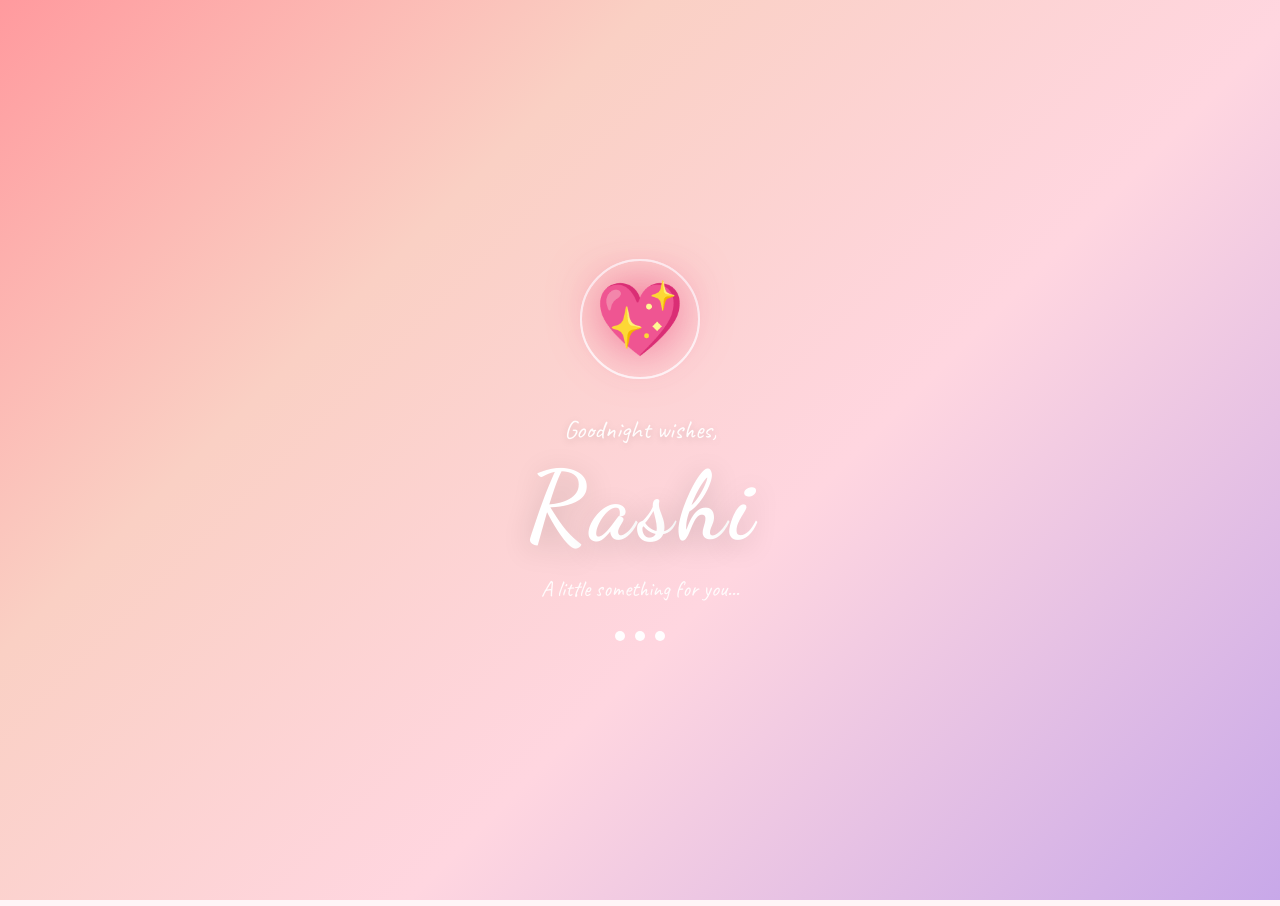
==== commit 21f6ef13: "Add files via upload added" ====
--- a/index.html
+++ b/index.html
@@ -11,6 +11,36 @@
 </head>
 <body>
 
+  <!-- Intro Loading Screen -->
+  <div class="intro-screen" id="introScreen">
+    <div class="intro-content">
+      <div class="intro-heart">
+        <span class="heart-emoji">💖</span>
+        <span class="heart-ring"></span>
+        <span class="heart-ring heart-ring-2"></span>
+      </div>
+      <p class="intro-greeting" id="introGreeting"></p>
+      <h1 class="intro-name">
+        <span>R</span><span>a</span><span>s</span><span>h</span><span>i</span>
+      </h1>
+      <p class="intro-tagline">A little something for you...</p>
+      <div class="intro-loader">
+        <div class="loader-dot"></div>
+        <div class="loader-dot"></div>
+        <div class="loader-dot"></div>
+      </div>
+    </div>
+    <div class="intro-petals">
+      <span>🌸</span><span>🌹</span><span>💕</span><span>🌸</span><span>✨</span><span>🌹</span><span>💖</span><span>🌸</span>
+    </div>
+  </div>
+
+  <!-- Cursor heart trail container -->
+  <div class="cursor-trail" id="cursorTrail" aria-hidden="true"></div>
+
+  <!-- Ambient sparkle particles -->
+  <div class="sparkle-dust" id="sparkleDust" aria-hidden="true"></div>
+
   <!-- Floating Hearts Background -->
   <div class="hearts-bg" id="heartsBg"></div>
 
@@ -194,7 +224,7 @@
           <span class="mood-label">If you're happy</span>
         </button>
         <button class="mood-btn" data-mood="missme">
-          <span class="mood-emoji">🤗</span>
+          <span class="mood-emoji">🫂</span>
           <span class="mood-label">If you miss me</span>
         </button>
         <button class="mood-btn" data-mood="angry">
@@ -213,6 +243,13 @@
       <div class="mood-message-box" id="moodMessageBox">
         <div class="mood-message-close" id="moodClose">✕</div>
         <p class="mood-message-text" id="moodMessageText"></p>
+      </div>
+      <div class="hug-section">
+        <p class="hug-prompt">Or… <span>press &amp; hold the heart</span> for a tight hug 🫂</p>
+        <button class="hug-btn" id="hugBtn" aria-label="Long press for a hug">
+          <span class="hug-fill"></span>
+          <span class="hug-emoji">🤍</span>
+        </button>
       </div>
       <button class="next-btn" data-next="page-openwhen">Next 📦</button>
     </div>
@@ -354,6 +391,17 @@
           <p class="shayari-line line-4">Kaise kahu ki sirf pyaar nahi, meri jaan ho tum.</p>
           <p class="shayari-attribution">— Sirf tumhare liye, Rashi 💕</p>
         </div>
+        <div class="shayari-paper" data-shayari="3">
+          <div class="shayari-corner shayari-corner-tl">❀</div>
+          <div class="shayari-corner shayari-corner-tr">❀</div>
+          <div class="shayari-corner shayari-corner-bl">❀</div>
+          <div class="shayari-corner shayari-corner-br">❀</div>
+          <p class="shayari-line line-1">Main tod leta agar tu gulab hoti...</p>
+          <p class="shayari-line line-2">Main jawab banta agar tu sawal hoti !!</p>
+          <p class="shayari-line line-3">Sab jante hain main nasha nahi karta...</p>
+          <p class="shayari-line line-4">Magar main pee bhi leta agar tu sharab hoti !!</p>
+          <p class="shayari-attribution">— Bas tere liye, Rashi 🌹</p>
+        </div>
       </div>
       <div class="shayari-controls">
         <button class="shayari-arrow" id="shayariPrev" aria-label="Previous shayari">‹</button>
@@ -418,10 +466,67 @@
           <div class="polaroid-img"><img src="photos/rashi8.jpg" alt="Rashi" loading="lazy"></div>
           <p class="polaroid-caption">My love 💖</p>
         </div>
+        <div class="polaroid" style="--rot: -5deg;">
+          <div class="polaroid-tape"></div>
+          <div class="polaroid-img"><img src="photos/rashi9.jpg" alt="Rashi" loading="lazy"></div>
+          <p class="polaroid-caption">My happiness 🌟</p>
+        </div>
+        <div class="polaroid" style="--rot: 4deg;">
+          <div class="polaroid-tape"></div>
+          <div class="polaroid-img"><img src="photos/rashi10.jpg" alt="Rashi" loading="lazy"></div>
+          <p class="polaroid-caption">Forever yours 💞</p>
+        </div>
+      </div>
+      <button class="next-btn" data-next="page-compliment">Next 💖</button>
+    </div>
+  </section>
+
+  <!-- ====== PAGE 9.8: COMPLIMENT GENERATOR ====== -->
+  <section class="page" id="page-compliment" data-bg="compliment">
+    <div class="page-inner">
+      <h2 class="section-title">Need a Compliment? 💕</h2>
+      <p class="section-subtitle">Tap the heart whenever you need a little reminder</p>
+      <div class="compliment-stage">
+        <div class="compliment-card" id="complimentCard">
+          <div class="compliment-default">
+            <span class="compliment-emoji">💖</span>
+            <p class="compliment-text">Tap the heart to receive one</p>
+          </div>
+          <div class="compliment-result">
+            <span class="compliment-quote-mark">❝</span>
+            <p class="compliment-result-text" id="complimentText"></p>
+            <span class="compliment-quote-mark close-mark">❞</span>
+          </div>
+        </div>
+        <button class="compliment-btn" id="complimentBtn">
+          <span class="compliment-btn-heart">💗</span>
+          <span class="compliment-btn-text">Get a compliment</span>
+        </button>
+        <p class="compliment-counter" id="complimentCounter"></p>
       </div>
       <button class="next-btn" data-next="page-wishes">Next 🌟</button>
     </div>
   </section>
+
+  <!-- Random Love Notes Toast -->
+  <div class="love-toast" id="loveToast" aria-hidden="true">
+    <span class="love-toast-icon">💌</span>
+    <p class="love-toast-text" id="loveToastText"></p>
+  </div>
+
+  <!-- Background Music -->
+  <audio id="bgMusic" loop preload="auto">
+    <source src="music/birthday.mp3" type="audio/mpeg">
+    <source src="music/birthday.m4a" type="audio/mp4">
+    <source src="music/birthday.ogg" type="audio/ogg">
+  </audio>
+
+  <button class="music-toggle" id="musicToggle" aria-label="Toggle background music">
+    <span class="music-disc">
+      <span class="music-icon">♪</span>
+    </span>
+    <span class="music-tooltip" id="musicTooltip">Tap for music</span>
+  </button>
 
   <!-- Lightbox for polaroid photos -->
   <div class="lightbox" id="lightbox">
--- a/style.css
+++ b/style.css
@@ -236,6 +236,31 @@
   z-index: 2;
   padding: 2rem;
   position: relative;
+  --px: 0;
+  --py: 0;
+  transition: transform 0.4s ease-out;
+  transform: translate3d(calc(var(--px) * -8px), calc(var(--py) * -6px), 0);
+}
+
+#page-hero .hero-orbs,
+#page-hero .hero-balloons,
+#page-hero .hero-gift,
+#page-hero .hero-ribbon {
+  --px: 0;
+  --py: 0;
+  transition: transform 0.5s cubic-bezier(0.22, 1, 0.36, 1);
+}
+
+#page-hero .hero-orbs {
+  transform: translate3d(calc(var(--px) * 22px), calc(var(--py) * 18px), 0);
+}
+
+#page-hero .hero-balloons {
+  transform: translate3d(calc(var(--px) * -16px), calc(var(--py) * -12px), 0);
+}
+
+#page-hero .hero-gift {
+  transform: translate3d(calc(var(--px) * 14px), calc(var(--py) * 10px), 0);
 }
 
 /* Hero ribbon */
@@ -1273,6 +1298,724 @@
   color: #e91e63;
 }
 
+/* ====== COMPLIMENT GENERATOR PAGE ====== */
+.page[data-bg="compliment"] {
+  background:
+    radial-gradient(ellipse at top, #fff5f7 0%, #ffe0ec 30%, #fce4ec 60%, #f3e5f5 100%);
+}
+
+.compliment-stage {
+  display: flex;
+  flex-direction: column;
+  align-items: center;
+  gap: 1.5rem;
+  margin: 1.5rem auto;
+  max-width: 560px;
+}
+
+.compliment-card {
+  width: 100%;
+  min-height: 200px;
+  padding: 2rem 1.8rem;
+  background: rgba(255, 255, 255, 0.85);
+  backdrop-filter: blur(14px);
+  -webkit-backdrop-filter: blur(14px);
+  border-radius: 24px;
+  box-shadow:
+    0 14px 40px rgba(255, 107, 157, 0.18),
+    inset 0 0 0 1px rgba(255, 255, 255, 0.6);
+  position: relative;
+  display: flex;
+  align-items: center;
+  justify-content: center;
+  text-align: center;
+  overflow: hidden;
+  transition: transform 0.4s cubic-bezier(0.34, 1.56, 0.64, 1);
+}
+
+.compliment-card::before {
+  content: '';
+  position: absolute;
+  width: 180px;
+  height: 180px;
+  border-radius: 50%;
+  background: radial-gradient(circle, rgba(255, 215, 0, 0.18), transparent 70%);
+  top: -50px;
+  right: -50px;
+  pointer-events: none;
+}
+
+.compliment-card::after {
+  content: '';
+  position: absolute;
+  width: 150px;
+  height: 150px;
+  border-radius: 50%;
+  background: radial-gradient(circle, rgba(255, 107, 157, 0.18), transparent 70%);
+  bottom: -40px;
+  left: -40px;
+  pointer-events: none;
+}
+
+.compliment-default,
+.compliment-result {
+  position: absolute;
+  inset: 0;
+  display: flex;
+  flex-direction: column;
+  align-items: center;
+  justify-content: center;
+  gap: 0.6rem;
+  padding: 2rem 1.8rem;
+  transition: opacity 0.5s ease, transform 0.5s ease;
+}
+
+.compliment-default { opacity: 1; transform: scale(1); }
+.compliment-result { opacity: 0; transform: scale(0.92); pointer-events: none; }
+
+.compliment-card.revealed .compliment-default { opacity: 0; transform: scale(1.05); pointer-events: none; }
+.compliment-card.revealed .compliment-result { opacity: 1; transform: scale(1); pointer-events: auto; }
+
+.compliment-emoji {
+  font-size: 3rem;
+  animation: heartPulse 1.5s ease-in-out infinite;
+  filter: drop-shadow(0 4px 12px rgba(233, 30, 99, 0.3));
+}
+
+.compliment-text {
+  font-family: 'Caveat', cursive;
+  font-size: 1.5rem;
+  color: #b8336a;
+  margin: 0;
+  font-weight: 600;
+}
+
+.compliment-quote-mark {
+  font-family: 'Dancing Script', cursive;
+  font-size: 3rem;
+  color: rgba(168, 85, 247, 0.5);
+  line-height: 0.5;
+  align-self: flex-start;
+}
+
+.compliment-quote-mark.close-mark {
+  align-self: flex-end;
+  margin-top: 0;
+}
+
+.compliment-result-text {
+  font-family: 'Caveat', cursive;
+  font-size: 1.6rem;
+  color: #5e3a7a;
+  line-height: 1.4;
+  margin: -0.8rem 0;
+  font-weight: 600;
+  max-width: 90%;
+}
+
+.compliment-card.revealed { animation: complimentBounce 0.6s cubic-bezier(0.34, 1.56, 0.64, 1); }
+
+@keyframes complimentBounce {
+  0% { transform: scale(0.95) rotate(-1deg); }
+  50% { transform: scale(1.04) rotate(1deg); }
+  100% { transform: scale(1) rotate(0); }
+}
+
+.compliment-btn {
+  display: inline-flex;
+  align-items: center;
+  gap: 0.6rem;
+  padding: 1rem 2.2rem;
+  background: linear-gradient(135deg, #ff6b9d 0%, #c084fc 50%, #ff6b9d 100%);
+  background-size: 200% 100%;
+  color: #fff;
+  font-family: 'Poppins', sans-serif;
+  font-size: 1.1rem;
+  font-weight: 700;
+  border: none;
+  border-radius: 50px;
+  cursor: pointer;
+  box-shadow: 0 8px 30px rgba(255, 107, 157, 0.35);
+  transition: all 0.3s ease;
+  animation: complimentBtnGlow 3s ease-in-out infinite;
+}
+
+@keyframes complimentBtnGlow {
+  0%, 100% { background-position: 0% 50%; box-shadow: 0 8px 30px rgba(255, 107, 157, 0.35); }
+  50% { background-position: 100% 50%; box-shadow: 0 8px 35px rgba(168, 85, 247, 0.45); }
+}
+
+.compliment-btn:hover {
+  transform: translateY(-3px) scale(1.05);
+  box-shadow: 0 12px 40px rgba(255, 107, 157, 0.5);
+}
+
+.compliment-btn:active {
+  transform: scale(0.97);
+}
+
+.compliment-btn-heart {
+  font-size: 1.3rem;
+  animation: heartPulse 1.2s ease-in-out infinite;
+}
+
+.compliment-counter {
+  font-family: 'Caveat', cursive;
+  font-size: 1.1rem;
+  color: #b8336a;
+  margin: 0;
+  opacity: 0.8;
+  min-height: 1.4em;
+}
+
+/* ====== HUG BUTTON ====== */
+.hug-section {
+  margin-top: 1.2rem;
+  display: flex;
+  flex-direction: column;
+  align-items: center;
+  gap: 0.6rem;
+}
+
+.hug-prompt {
+  font-family: 'Caveat', cursive;
+  font-size: 1.05rem;
+  color: #6a5acd;
+  margin: 0;
+  text-align: center;
+}
+
+.hug-prompt span {
+  color: #b8336a;
+  font-weight: 700;
+}
+
+.hug-btn {
+  position: relative;
+  width: 70px;
+  height: 70px;
+  border: 2px solid rgba(233, 30, 99, 0.4);
+  border-radius: 50%;
+  background: rgba(255, 255, 255, 0.6);
+  cursor: pointer;
+  display: flex;
+  align-items: center;
+  justify-content: center;
+  overflow: hidden;
+  transition: transform 0.3s ease, box-shadow 0.3s ease;
+  box-shadow: 0 6px 20px rgba(233, 30, 99, 0.18);
+  -webkit-tap-highlight-color: transparent;
+  user-select: none;
+}
+
+.hug-btn:active { transform: scale(0.95); }
+
+.hug-fill {
+  position: absolute;
+  bottom: 0;
+  left: 0;
+  width: 100%;
+  height: 0%;
+  background: linear-gradient(180deg, #ff6b9d, #e91e63);
+  transition: height 1.2s linear;
+  z-index: 1;
+}
+
+.hug-btn.holding .hug-fill { height: 100%; }
+
+.hug-emoji {
+  position: relative;
+  z-index: 2;
+  font-size: 2rem;
+  transition: transform 0.3s ease, filter 0.3s ease;
+}
+
+.hug-btn.holding .hug-emoji {
+  filter: drop-shadow(0 0 12px rgba(255, 255, 255, 0.8));
+}
+
+.hug-btn.hugged {
+  animation: hugSent 0.6s ease-out;
+}
+
+@keyframes hugSent {
+  0% { transform: scale(1); }
+  40% { transform: scale(1.4); }
+  70% { transform: scale(0.9); }
+  100% { transform: scale(1); }
+}
+
+.hug-overlay {
+  position: fixed;
+  inset: 0;
+  z-index: 9990;
+  display: flex;
+  align-items: center;
+  justify-content: center;
+  background: rgba(255, 192, 203, 0.25);
+  backdrop-filter: blur(8px);
+  pointer-events: none;
+  opacity: 0;
+  transition: opacity 0.4s ease;
+}
+
+.hug-overlay.visible { opacity: 1; }
+
+.hug-overlay-content {
+  text-align: center;
+  transform: scale(0.5);
+  transition: transform 0.6s cubic-bezier(0.34, 1.56, 0.64, 1);
+}
+
+.hug-overlay.visible .hug-overlay-content { transform: scale(1); }
+
+.hug-overlay-emoji {
+  font-size: 6rem;
+  animation: hugWobble 1s ease-in-out infinite;
+  filter: drop-shadow(0 8px 30px rgba(233, 30, 99, 0.4));
+}
+
+@keyframes hugWobble {
+  0%, 100% { transform: rotate(-8deg) scale(1); }
+  50% { transform: rotate(8deg) scale(1.1); }
+}
+
+.hug-overlay-text {
+  font-family: 'Dancing Script', cursive;
+  font-size: 2.5rem;
+  color: #fff;
+  text-shadow: 0 4px 20px rgba(233, 30, 99, 0.6);
+  margin-top: 0.5rem;
+  font-weight: 700;
+}
+
+/* ====== BACKGROUND MUSIC TOGGLE ====== */
+.music-toggle {
+  position: fixed;
+  top: 20px;
+  right: 20px;
+  z-index: 9994;
+  width: 54px;
+  height: 54px;
+  border: none;
+  border-radius: 50%;
+  background: rgba(255, 255, 255, 0.85);
+  backdrop-filter: blur(14px);
+  -webkit-backdrop-filter: blur(14px);
+  box-shadow:
+    0 8px 25px rgba(255, 107, 157, 0.3),
+    inset 0 0 0 2px rgba(255, 107, 157, 0.35);
+  cursor: pointer;
+  display: flex;
+  align-items: center;
+  justify-content: center;
+  padding: 0;
+  transition: transform 0.3s ease, box-shadow 0.3s ease;
+  -webkit-tap-highlight-color: transparent;
+}
+
+.music-toggle:hover {
+  transform: scale(1.1);
+  box-shadow:
+    0 10px 30px rgba(255, 107, 157, 0.45),
+    inset 0 0 0 2px rgba(255, 107, 157, 0.5);
+}
+
+.music-toggle:active { transform: scale(0.94); }
+
+.music-disc {
+  width: 38px;
+  height: 38px;
+  border-radius: 50%;
+  background:
+    radial-gradient(circle at center, #fff 0 6px, transparent 6px 8px),
+    conic-gradient(from 0deg, #ff6b9d, #c084fc, #ff6b9d, #ffb6c1, #ff6b9d);
+  display: flex;
+  align-items: center;
+  justify-content: center;
+  box-shadow: inset 0 0 0 1px rgba(255, 255, 255, 0.4);
+  position: relative;
+}
+
+.music-icon {
+  position: absolute;
+  font-size: 0.9rem;
+  color: #b8336a;
+  font-weight: 700;
+}
+
+.music-toggle.playing .music-disc {
+  animation: musicSpin 4s linear infinite;
+}
+
+@keyframes musicSpin {
+  to { transform: rotate(360deg); }
+}
+
+.music-toggle.muted .music-disc {
+  filter: grayscale(0.8);
+  opacity: 0.6;
+}
+
+.music-toggle.muted::after {
+  content: '';
+  position: absolute;
+  top: 50%;
+  left: 50%;
+  width: 38px;
+  height: 3px;
+  background: #b8336a;
+  border-radius: 3px;
+  transform: translate(-50%, -50%) rotate(-45deg);
+  box-shadow: 0 0 0 1.5px rgba(255, 255, 255, 0.9);
+  pointer-events: none;
+}
+
+.music-tooltip {
+  position: absolute;
+  top: 60px;
+  right: 0;
+  background: rgba(255, 255, 255, 0.95);
+  backdrop-filter: blur(10px);
+  padding: 0.45rem 0.85rem;
+  border-radius: 20px;
+  font-family: 'Caveat', cursive;
+  font-size: 1rem;
+  color: #b8336a;
+  white-space: nowrap;
+  box-shadow: 0 6px 20px rgba(255, 107, 157, 0.25);
+  opacity: 0;
+  transform: translateY(-6px);
+  transition: opacity 0.4s ease, transform 0.4s ease;
+  pointer-events: none;
+  font-weight: 600;
+}
+
+.music-tooltip.visible {
+  opacity: 1;
+  transform: translateY(0);
+}
+
+/* Sound waves around playing disc */
+.music-toggle.playing::before {
+  content: '';
+  position: absolute;
+  inset: -4px;
+  border-radius: 50%;
+  border: 2px solid rgba(255, 107, 157, 0.5);
+  animation: musicRing 1.6s ease-out infinite;
+}
+
+@keyframes musicRing {
+  0% { transform: scale(1); opacity: 0.7; }
+  100% { transform: scale(1.4); opacity: 0; }
+}
+
+@media (max-width: 480px) {
+  .music-toggle { top: 14px; right: 14px; width: 46px; height: 46px; }
+  .music-disc { width: 32px; height: 32px; }
+  .music-tooltip { top: 52px; font-size: 0.9rem; padding: 0.35rem 0.7rem; }
+}
+
+/* ====== RANDOM LOVE NOTE TOAST ====== */
+.love-toast {
+  position: fixed;
+  top: 30px;
+  left: 50%;
+  transform: translateX(-50%) translateY(-120%);
+  z-index: 9996;
+  background: rgba(255, 255, 255, 0.95);
+  backdrop-filter: blur(14px);
+  padding: 0.9rem 1.4rem;
+  border-radius: 50px;
+  box-shadow:
+    0 10px 35px rgba(255, 107, 157, 0.3),
+    inset 0 0 0 1px rgba(255, 107, 157, 0.2);
+  display: flex;
+  align-items: center;
+  gap: 0.7rem;
+  max-width: 90vw;
+  transition: transform 0.5s cubic-bezier(0.34, 1.56, 0.64, 1);
+  pointer-events: none;
+}
+
+.love-toast.visible {
+  transform: translateX(-50%) translateY(0);
+}
+
+.love-toast-icon {
+  font-size: 1.4rem;
+  animation: heartPulse 1.4s ease-in-out infinite;
+}
+
+.love-toast-text {
+  margin: 0;
+  font-family: 'Caveat', cursive;
+  font-size: 1.15rem;
+  color: #b8336a;
+  font-weight: 600;
+  white-space: nowrap;
+  overflow: hidden;
+  text-overflow: ellipsis;
+}
+
+/* ====== INTRO LOADING SCREEN ====== */
+.intro-screen {
+  position: fixed;
+  inset: 0;
+  z-index: 10000;
+  background: linear-gradient(135deg, #ff9a9e 0%, #fad0c4 30%, #ffd6e0 60%, #c8a8e9 100%);
+  display: flex;
+  align-items: center;
+  justify-content: center;
+  overflow: hidden;
+  transition: opacity 0.8s ease, visibility 0.8s ease;
+}
+
+.intro-screen.hidden {
+  opacity: 0;
+  visibility: hidden;
+  pointer-events: none;
+}
+
+.intro-content {
+  text-align: center;
+  position: relative;
+  z-index: 2;
+  padding: 1.5rem;
+}
+
+.intro-heart {
+  position: relative;
+  display: inline-block;
+  width: 120px;
+  height: 120px;
+  margin-bottom: 1.5rem;
+}
+
+.heart-emoji {
+  position: absolute;
+  inset: 0;
+  display: flex;
+  align-items: center;
+  justify-content: center;
+  font-size: 4.5rem;
+  animation: heartPulse 1.4s ease-in-out infinite;
+  filter: drop-shadow(0 0 25px rgba(233, 30, 99, 0.6));
+  z-index: 2;
+}
+
+.heart-ring,
+.heart-ring-2 {
+  position: absolute;
+  inset: 0;
+  border-radius: 50%;
+  border: 2px solid rgba(255, 255, 255, 0.7);
+  animation: heartRing 1.6s ease-out infinite;
+}
+
+.heart-ring-2 {
+  animation-delay: 0.7s;
+}
+
+@keyframes heartPulse {
+  0%, 100% { transform: scale(1); }
+  50% { transform: scale(1.18); }
+}
+
+@keyframes heartRing {
+  0% { transform: scale(0.6); opacity: 0.85; }
+  100% { transform: scale(1.8); opacity: 0; }
+}
+
+.intro-greeting {
+  font-family: 'Caveat', cursive;
+  font-size: 1.6rem;
+  color: rgba(255, 255, 255, 0.95);
+  margin: 0 0 0.5rem;
+  text-shadow: 0 2px 8px rgba(0, 0, 0, 0.15);
+  opacity: 0;
+  animation: introFadeIn 0.8s ease-out 0.4s forwards;
+}
+
+.intro-name {
+  font-family: 'Dancing Script', cursive;
+  font-size: clamp(3.5rem, 10vw, 6rem);
+  color: #fff;
+  margin: 0;
+  line-height: 1;
+  text-shadow: 0 6px 30px rgba(0, 0, 0, 0.2);
+  display: flex;
+  justify-content: center;
+  gap: 0.05em;
+}
+
+.intro-name span {
+  display: inline-block;
+  opacity: 0;
+  transform: translateY(30px) scale(0.5);
+  animation: letterDrop 0.6s cubic-bezier(0.34, 1.56, 0.64, 1) forwards;
+}
+
+.intro-name span:nth-child(1) { animation-delay: 0.6s; }
+.intro-name span:nth-child(2) { animation-delay: 0.75s; }
+.intro-name span:nth-child(3) { animation-delay: 0.9s; }
+.intro-name span:nth-child(4) { animation-delay: 1.05s; }
+.intro-name span:nth-child(5) { animation-delay: 1.2s; }
+
+@keyframes letterDrop {
+  0% { opacity: 0; transform: translateY(30px) scale(0.5) rotate(-10deg); }
+  60% { opacity: 1; transform: translateY(-5px) scale(1.15) rotate(5deg); }
+  100% { opacity: 1; transform: translateY(0) scale(1) rotate(0); }
+}
+
+.intro-tagline {
+  font-family: 'Caveat', cursive;
+  font-size: 1.4rem;
+  color: rgba(255, 255, 255, 0.9);
+  margin: 1rem 0 1.5rem;
+  opacity: 0;
+  animation: introFadeIn 0.8s ease-out 1.6s forwards;
+}
+
+@keyframes introFadeIn {
+  from { opacity: 0; transform: translateY(10px); }
+  to { opacity: 1; transform: translateY(0); }
+}
+
+.intro-loader {
+  display: flex;
+  justify-content: center;
+  gap: 0.6rem;
+  opacity: 0;
+  animation: introFadeIn 0.8s ease-out 2s forwards;
+}
+
+.loader-dot {
+  width: 10px;
+  height: 10px;
+  border-radius: 50%;
+  background: rgba(255, 255, 255, 0.95);
+  animation: loaderBounce 1.2s ease-in-out infinite;
+}
+
+.loader-dot:nth-child(2) { animation-delay: 0.15s; }
+.loader-dot:nth-child(3) { animation-delay: 0.3s; }
+
+@keyframes loaderBounce {
+  0%, 60%, 100% { transform: translateY(0); opacity: 0.7; }
+  30% { transform: translateY(-12px); opacity: 1; }
+}
+
+.intro-petals {
+  position: absolute;
+  inset: 0;
+  pointer-events: none;
+  overflow: hidden;
+  z-index: 1;
+}
+
+.intro-petals span {
+  position: absolute;
+  font-size: 1.5rem;
+  top: -40px;
+  opacity: 0;
+  animation: introPetalFall 5s linear infinite;
+}
+
+.intro-petals span:nth-child(1) { left: 10%; animation-delay: 0s; }
+.intro-petals span:nth-child(2) { left: 22%; animation-delay: 0.7s; }
+.intro-petals span:nth-child(3) { left: 36%; animation-delay: 1.4s; }
+.intro-petals span:nth-child(4) { left: 50%; animation-delay: 0.3s; }
+.intro-petals span:nth-child(5) { left: 64%; animation-delay: 2s; }
+.intro-petals span:nth-child(6) { left: 76%; animation-delay: 1s; }
+.intro-petals span:nth-child(7) { left: 86%; animation-delay: 2.6s; }
+.intro-petals span:nth-child(8) { left: 92%; animation-delay: 0.5s; }
+
+@keyframes introPetalFall {
+  0% { opacity: 0; transform: translateY(0) rotate(0deg); }
+  10% { opacity: 1; }
+  90% { opacity: 1; }
+  100% { opacity: 0; transform: translateY(110vh) rotate(540deg); }
+}
+
+/* ====== CURSOR HEART TRAIL ====== */
+.cursor-trail {
+  position: fixed;
+  inset: 0;
+  pointer-events: none;
+  z-index: 9997;
+}
+
+@media (hover: hover) and (pointer: fine) {
+  .trail-heart {
+    position: fixed;
+    pointer-events: none;
+    user-select: none;
+    font-size: 0.9rem;
+    transform: translate(-50%, -50%) scale(1);
+    opacity: 0.9;
+    animation: trailFade 1.2s ease-out forwards;
+    will-change: transform, opacity;
+  }
+}
+
+@keyframes trailFade {
+  0% { opacity: 0.9; transform: translate(-50%, -50%) scale(1) rotate(0); }
+  100% { opacity: 0; transform: translate(-50%, calc(-50% - 30px)) scale(0.3) rotate(60deg); }
+}
+
+/* ====== AMBIENT SPARKLE DUST ====== */
+.sparkle-dust {
+  position: fixed;
+  inset: 0;
+  pointer-events: none;
+  z-index: 0;
+  overflow: hidden;
+}
+
+.dust-particle {
+  position: absolute;
+  width: 4px;
+  height: 4px;
+  border-radius: 50%;
+  background: rgba(255, 255, 255, 0.7);
+  box-shadow: 0 0 8px rgba(255, 255, 255, 0.5);
+  animation: dustFloat var(--duration, 12s) linear infinite;
+  opacity: 0;
+}
+
+.dust-particle::before {
+  content: '';
+  position: absolute;
+  inset: 0;
+  border-radius: 50%;
+  box-shadow: 0 0 4px 2px rgba(255, 200, 230, 0.4);
+}
+
+@keyframes dustFloat {
+  0% {
+    opacity: 0;
+    transform: translate(0, 100vh) scale(0.5);
+  }
+  10% { opacity: 0.8; }
+  90% { opacity: 0.6; }
+  100% {
+    opacity: 0;
+    transform: translate(var(--drift, 50px), -10vh) scale(1);
+  }
+}
+
+/* ====== 3D TILT ON HOVER (cards) ====== */
+@media (hover: hover) and (pointer: fine) {
+  .reason-card,
+  .counter-card,
+  .polaroid {
+    transform-style: preserve-3d;
+    perspective: 800px;
+  }
+}
+
 /* ====== CLICK BURST EFFECT ====== */
 .click-burst {
   position: fixed;
@@ -1406,8 +2149,9 @@
 }
 
 .polaroid-board {
-  display: grid;
-  grid-template-columns: repeat(4, 1fr);
+  display: flex;
+  flex-wrap: wrap;
+  justify-content: center;
   gap: 0.8rem 1rem;
   max-width: 720px;
   width: 100%;
@@ -1415,6 +2159,11 @@
   padding: 0.5rem 0.3rem;
   position: relative;
   z-index: 2;
+}
+
+.polaroid-board .polaroid {
+  flex: 0 0 calc(25% - 0.75rem);
+  max-width: calc(25% - 0.75rem);
 }
 
 .polaroid {
@@ -1444,6 +2193,8 @@
 .page.active .polaroid:nth-child(6) { animation-delay: 0.60s; }
 .page.active .polaroid:nth-child(7) { animation-delay: 0.70s; }
 .page.active .polaroid:nth-child(8) { animation-delay: 0.80s; }
+.page.active .polaroid:nth-child(9) { animation-delay: 0.90s; }
+.page.active .polaroid:nth-child(10) { animation-delay: 1.00s; }
 
 @keyframes polaroidIn {
   0% {
@@ -2777,7 +3528,8 @@
   .section-subtitle { font-size: 1rem; margin-bottom: 1rem; }
 
   /* Polaroids */
-  .polaroid-board { grid-template-columns: repeat(4, 1fr); gap: 0.8rem 1rem; max-width: 100%; }
+  .polaroid-board { gap: 0.8rem 1rem; max-width: 100%; }
+  .polaroid-board .polaroid { flex: 0 0 calc(25% - 0.75rem); max-width: calc(25% - 0.75rem); }
   .polaroid { padding: 8px 8px 22px; }
   .polaroid-tape { width: 45px; height: 14px; top: -6px; }
   .polaroid-caption { font-size: 0.95rem; margin-top: 6px; }
@@ -2874,6 +3626,26 @@
   .next-btn { padding: 0.7rem 1.5rem; font-size: 0.95rem; margin-top: 1.5rem; }
   .page-dots { right: 8px; gap: 7px; }
   .page-dot { width: 8px; height: 8px; }
+
+  /* Compliment page mobile */
+  .compliment-card { min-height: 180px; padding: 1.5rem 1.2rem; }
+  .compliment-text { font-size: 1.3rem; }
+  .compliment-result-text { font-size: 1.4rem; }
+  .compliment-quote-mark { font-size: 2.4rem; }
+  .compliment-emoji { font-size: 2.5rem; }
+  .compliment-btn { padding: 0.9rem 1.8rem; font-size: 1rem; }
+  .compliment-counter { font-size: 1rem; }
+
+  /* Hug button mobile */
+  .hug-btn { width: 60px; height: 60px; }
+  .hug-emoji { font-size: 1.7rem; }
+  .hug-prompt { font-size: 0.95rem; }
+  .hug-overlay-emoji { font-size: 5rem; }
+  .hug-overlay-text { font-size: 2rem; }
+
+  /* Love toast mobile */
+  .love-toast { top: 16px; padding: 0.7rem 1.1rem; }
+  .love-toast-text { font-size: 1rem; }
 }
 
 @media (max-width: 480px) {
@@ -2915,7 +3687,8 @@
   .reason-card p { font-size: 0.6rem; }
 
   /* Polaroids */
-  .polaroid-board { grid-template-columns: repeat(2, 1fr); gap: 0.6rem; padding: 0.5rem 0; max-width: 95%; }
+  .polaroid-board { gap: 0.6rem; padding: 0.5rem 0; max-width: 95%; }
+  .polaroid-board .polaroid { flex: 0 0 calc(50% - 0.3rem); max-width: calc(50% - 0.3rem); }
   .polaroid { padding: 6px 6px 18px; }
   .polaroid-tape { width: 35px; height: 12px; top: -5px; }
   .polaroid-caption { font-size: 0.85rem; margin-top: 5px; }
